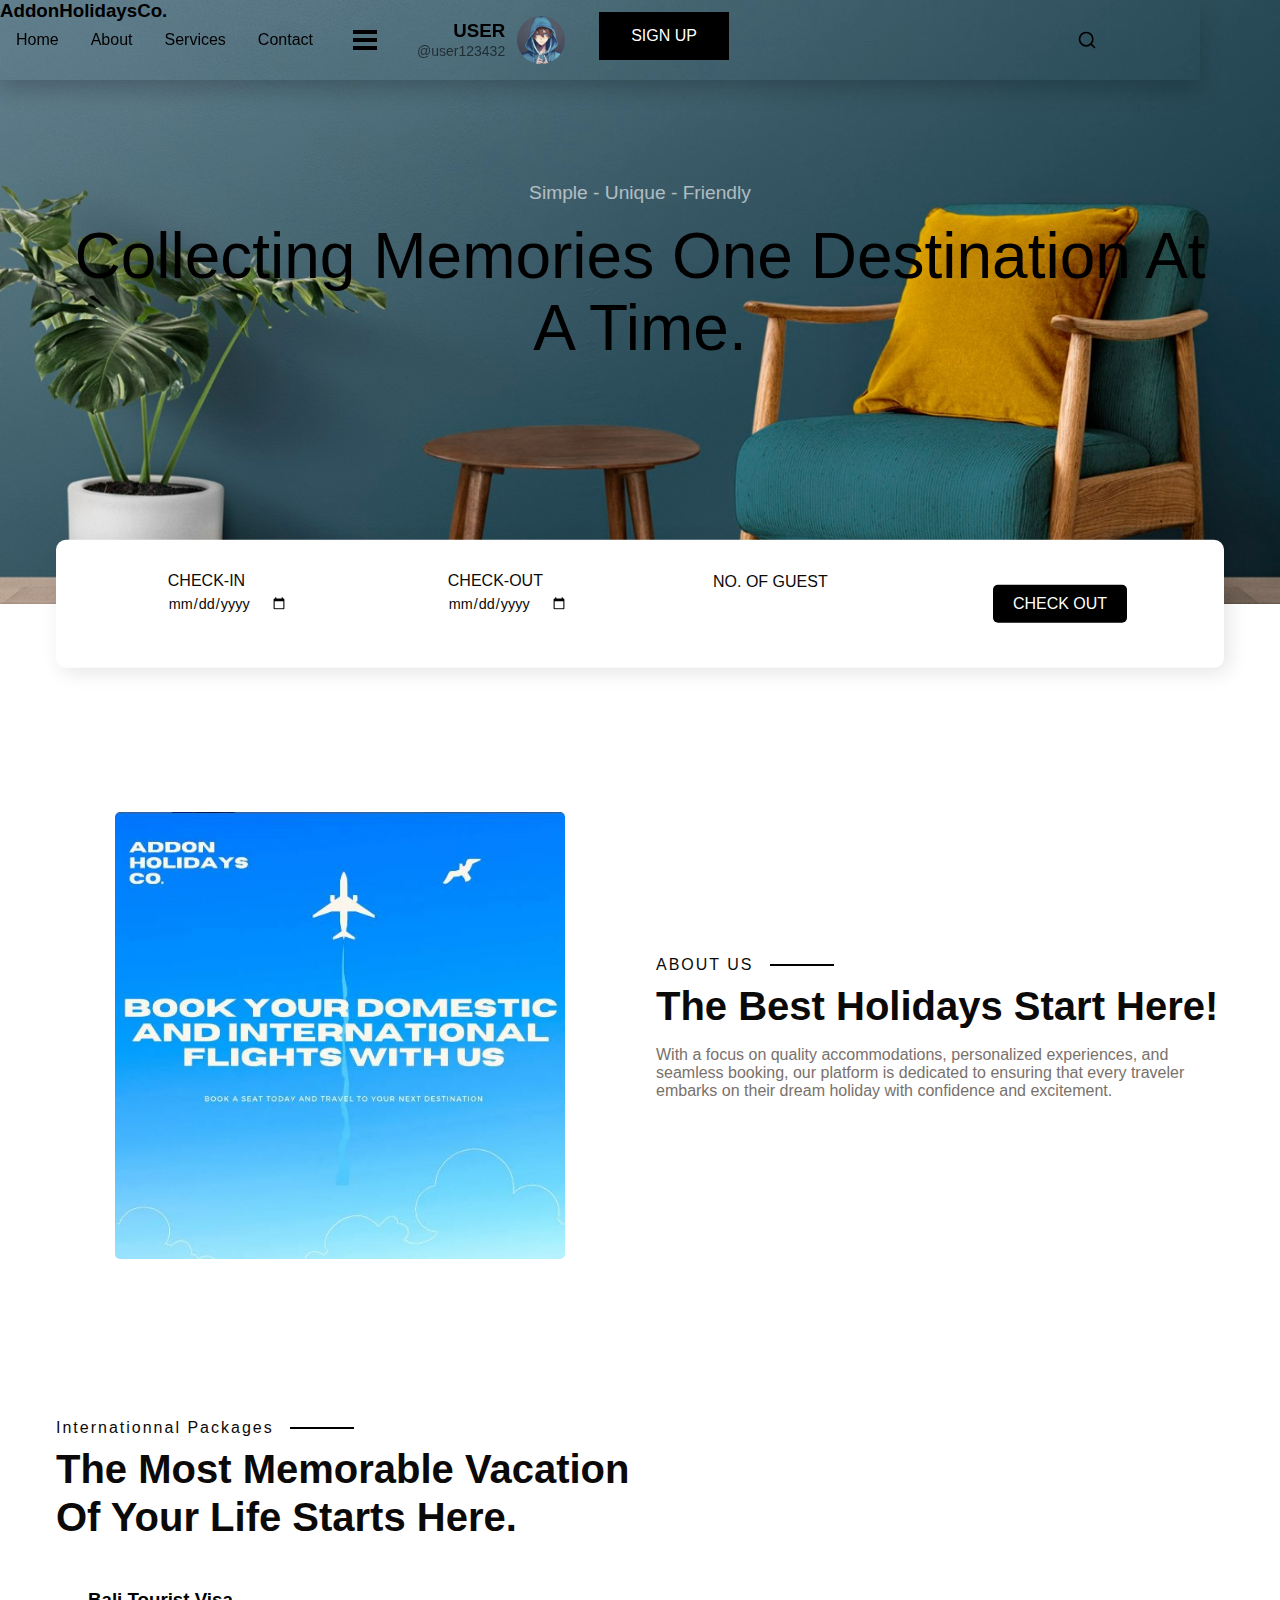
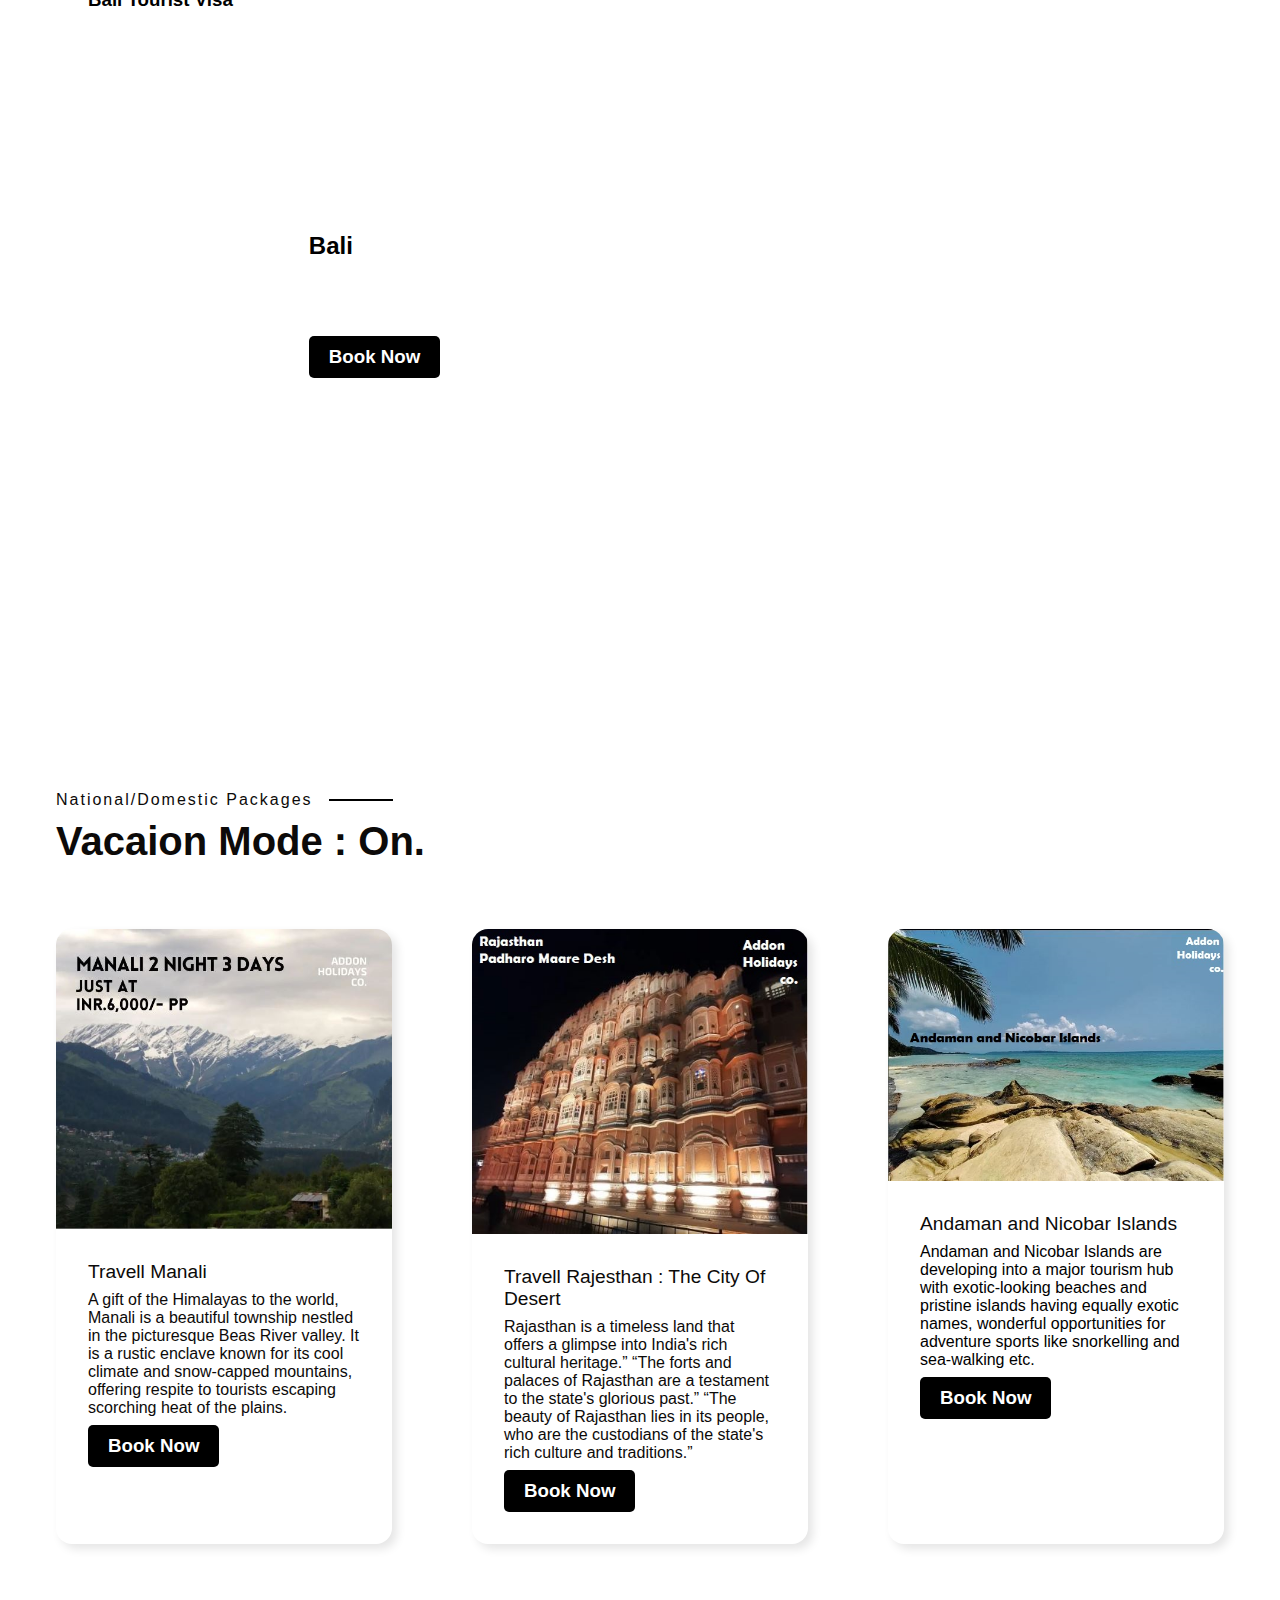
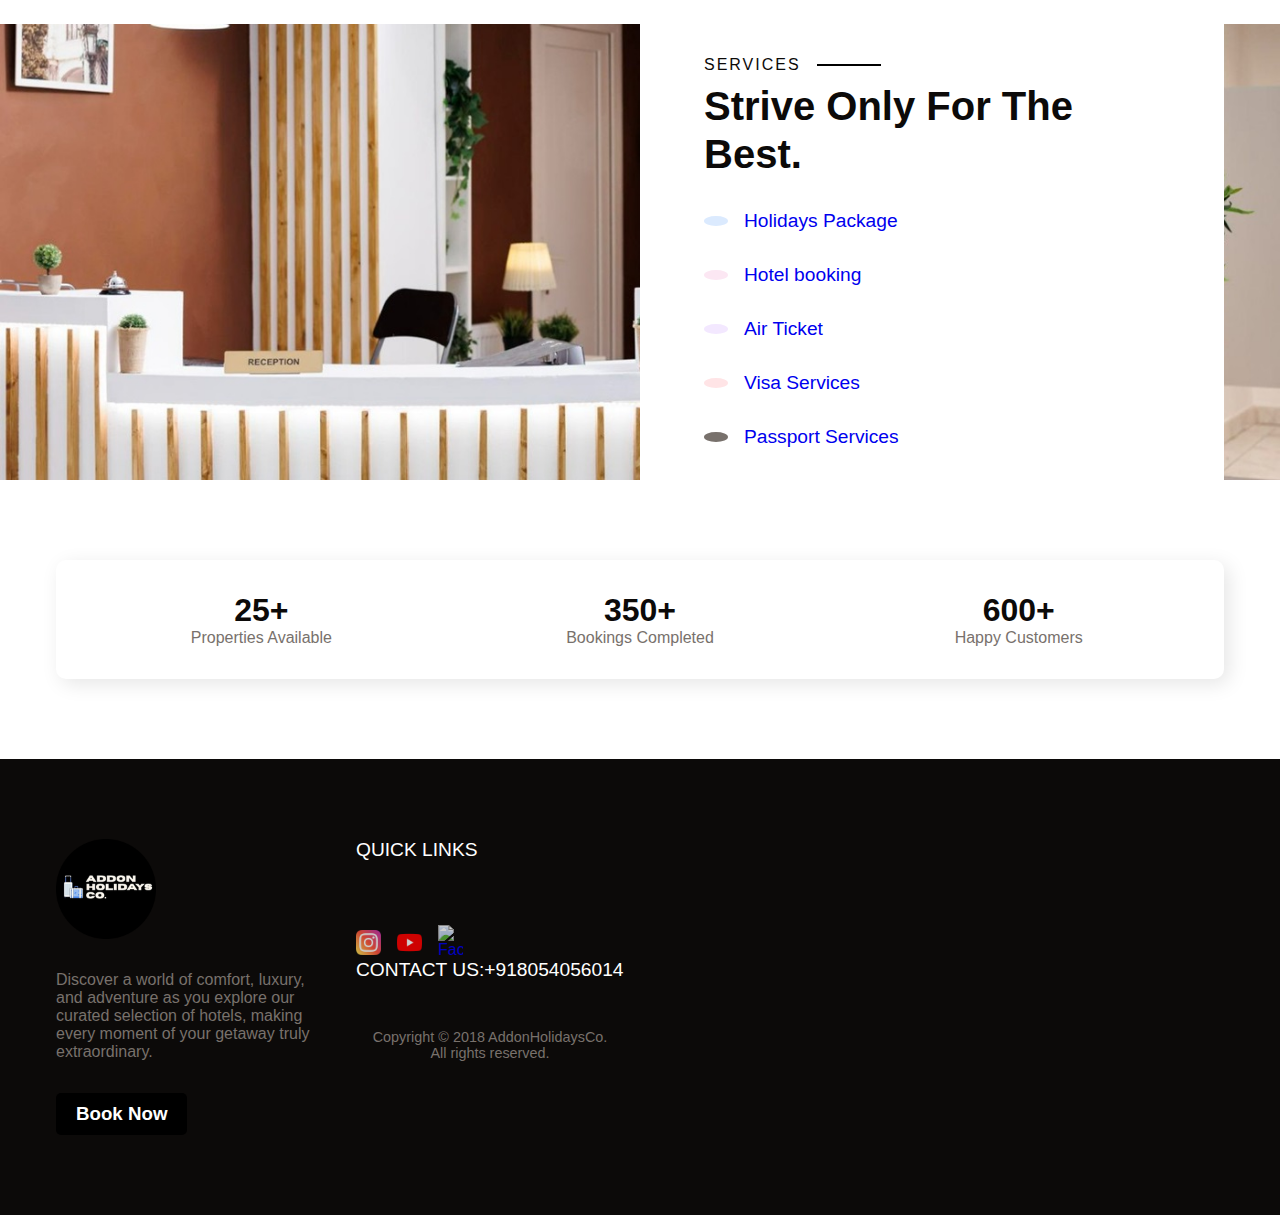
==== index.html @ 475060a2 "update" ====
<!DOCTYPE html>
<html lang="en">
  <head>
    <meta charset="UTF-8" />
    <meta name="viewport" content="width=device-width, initial-scale=1.0" />
    <link rel="apple-touch-icon" sizes="180x180" href="assets/apple-touch-icon.png">
<link rel="icon" type="image/png" sizes="32x32" href="assets/favicon-32x32.png">
<link rel="icon" type="image/png" sizes="16x16" href="assets/favicon-16x16.png">
<link rel="manifest" href="assets/site.webmanifest">
    <link
      href="https://cdn.jsdelivr.net/npm/remixicon@4.0.0/fonts/remixicon.css"
      rel="stylesheet"
    />
    <link rel="stylesheet" href="style3433.css" />
    <title>AddonHolidaysCo.</title>
  </head>
  <body>
    <header class="header">
      <div class="nav__bar">
        <div class="logo">
          <p><h3>AddonHolidaysCo.</h3></p>
        </div>
        <div class="nav__menu__btn" id="menu-btn">
          <i class="ri-menu-line"></i>
        </div>
      <nav>
        <ul class="nav__links" id="nav-links">
          <li><a href="#home">Home</a></li>
          <li><a href="#about">About</a></li>
          <li><a href="#service">Services</a></li>
          <li><a href="#contact">Contact</a></li>
          <div class="menu-toggle"></div>
	<div class="profile">
		<div class="user">
			<h3>USER</h3>
			<p>@user123432</p>
		</div>
		<div class="img-box">
			<img src="assets/667b67a1c07844028dd8eecbefdd1ec2.webp" alt="some user image">
		</div>
	</div>
	<div class="menu">
		<ul>
			<li><a href="#"><i class="ph-bold ph-user"></i>&nbsp;Profile</a></li>
			<li><a href="#"><i class="ph-bold ph-envelope-simple"></i>&nbsp;Inbox</a></li>
			<li><a href="#"><i class="ph-bold ph-gear-six"></i>&nbsp;Settings</a></li>
			<li><a href="#"><i class="ph-bold ph-question"></i>&nbsp;Help</a></li>
			<li><a href="#"><i class="ph-bold ph-sign-out"></i>&nbsp;Sign Out</a></li>
		</ul>
	</div>
          <a href="login.html">
            <button class="signup-btn">SIGN UP</button>
          </a>
        </ul>
        <div class="search-container">
          <input type="text" id="search" placeholder="Search...">
          <button id="search-btn" onclick="expandSearch()"><svg xmlns="http://www.w3.org/2000/svg" viewBox="0 0 24 24" fill="none" stroke="currentColor" stroke-width="2" stroke-linecap="round" stroke-linejoin="round" class="feather feather-search"><circle cx="11" cy="11" r="8"></circle><line x1="21" y1="21" x2="16.65" y2="16.65"></line></svg></button>
        </div>
        </div>

      </nav>
      <div class="section__container header__container" id="home">
        <p>Simple - Unique - Friendly</p>
        <h1><span>Collecting Memories One Destination At A Time.</span></h1>
      </div>
    </header>

    <section class="section__container booking__container">
      <form action="/" class="booking__form">
        <div class="input__group">
          <span><i class="ri-calendar-2-fill"></i></span>
          <div>
            <label for="check-in">CHECK-IN</label>
            <input type="date" id="check-in" name="check-in"><br>
          </div>
        </div>
        <div class="input__group">
          <span><i class="ri-calendar-2-fill"></i></span>
          <div>
            <label for="check-out">CHECK-OUT</label>
            <input type="date" id="check-out" name="check-out"><br>
          </div>
        </div>
        <div class="input__group">
          <span><i class="ri-user-fill"></i></span>
          <div>
            <label for="guest">NO. OF GUEST</label>
            <input type="number" id="guests" name="guests" min="1" required><br>
          </div>
        </div>
        <div class="input__group input__btn">
          <button class="btn">CHECK OUT</button>
        </div>
      </form>
    </section>

    <section class="section__container about__container" id="about">
      <div class="about__image">
        <img src="assets/Capture5.JPG" alt="about" />
      </div>
      <div class="about__content">
        <p class="section__subheader">ABOUT US</p>
        <h4 class="section__header">The Best Holidays Start Here!</h4>
        <p class="section__description">
          With a focus on quality accommodations, personalized experiences, and
          seamless booking, our platform is dedicated to ensuring that every
          traveler embarks on their dream holiday with confidence and
          excitement.
        </p>
        </div>
      </div>
    </section>

    
    <section class="section__container room__container">
      <p class="section__subheader">Internationnal Packages</p>
      <h2 class="section__header">The Most Memorable Vacation Of Your Life Starts Here.</h2>
          </div>
          </div>
          <div class="room__card__details">
            <h3>Bali Tourist Visa</h3>
          <div class="bg-container2">
            <h2>Bali</h2>
            <p>
              One among 17,500 islands, Bali's beauty is unique and incomparable. Known for its fascinating jungles, terraced rice fields, legendary volcanoes, mystical temples and stunning beaches, this island is a welcoming haven for travellers from all over the world.
            </p>
            <h3>Starting from <span>₹50000/Per person</span></h3>
            <button class="btn">
                <a href="visa.html"><h3>Book Now</h3></a>
              </button>
          </div>
        </div>
    </div>

</section>
</section>
<section class="section__container room__container">
  <p class="section__subheader">National/Domestic Packages</p>
  <h2 class="section__header">Vacaion Mode : On.</h2>
  <div class="room__grid">
    <div class="room__card">
      <div class="room__card__image">
        <img src="assets/Capture6.JPG" alt="room" />
        <div class="room__card__icons">
        </div>
      </div>
      <div class="room__card__details">
        <h4>Travell Manali</h4>
        <p>
          A gift of the Himalayas to the world, Manali is a beautiful township nestled in the picturesque Beas River valley. It is a rustic enclave known for its cool climate and snow-capped mountains, offering respite to tourists escaping scorching heat of the plains.
        </p>
        <button class="btn">
          <a href="Booking.html" style="color: white;"><h3>Book Now</h3></a>
      </button>
      </div>
    </div>
    <div class="room__card">
      <div class="room__card__image">
        <img src="assets/Capture7.JPG" alt="" />
        <div class="room__card__icons">
        </div>
      </div>
      <div class="room__card__details">
        <h4>Travell Rajesthan : The City Of Desert</h4>
        <p>
          Rajasthan is a timeless land that offers a glimpse into India's rich cultural heritage.” “The forts and palaces of Rajasthan are a testament to the state's glorious past.” “The beauty of Rajasthan lies in its people, who are the custodians of the state's rich culture and traditions.”
        </p>
        <button class="btn">
          <a href="Booking.html" style="color: white;"><h3>Book Now</h3></a>
      </button>
      </div>
    </div>
    <div class="room__card">
      <div class="room__card__image">
        <img src="assets/Capture8.JPG" alt=""/>
        <div class="room__card__icons">
        </div>
      </div>
      <div class="room__card__details">
        <h4>Andaman and Nicobar Islands</h4>
        
          Andaman and Nicobar Islands are developing into a major tourism hub with exotic-looking beaches and pristine islands having equally exotic names, wonderful opportunities for adventure sports like snorkelling and sea-walking etc.
        </p>
        <button class="btn">
          <a href="Booking.html" style="color: white;"><h3>Book Now</h3></a>
      </button>
      </div>
    </div>
  </div>
</section>
    <section class="service" id="service">
      <div class="section__container service__container">
        <div class="service__content">
          <p class="section__subheader">SERVICES</p>
          <h2 class="section__header">Strive Only For The Best.</h2>
          <ul class="service__list">
            <li>
              <span><i class="ri-plane-line"></i></span>
              <a href="travel.html">Holidays Package</a>
            </li>
            <li>
              <span><i class="ri-hotel-bed-line"></i></span>
              <a href="booking.html">Hotel booking</a>
            </li>
            <li>
              <span><i class="ri-flight-takeoff-line"></i></span>
             <a href="Air Booking.html">Air Ticket</a>
            </li>
            <li>
              <span><i class="ri-globe-line"></i></span>
            <a href="visa.html">Visa Services</a>
            </li>
            <li>
              <span><i class="ri-passport-line"></i></span>
            <a href="https://www.passportindia.gov.in/AppOnlineProject/welcomeLink">Passport Services</a>
            </li>
          </ul>
        </div>
      </div>
    </section>

    <section class="section__container banner__container">
      <div class="banner__content">
        <div class="banner__card">
          <h4>25+</h4>
          <p>Properties Available</p>
        </div>
        <div class="banner__card">
          <h4>350+</h4>
          <p>Bookings Completed</p>
        </div>
        <div class="banner__card">
          <h4>600+</h4>
          <p>Happy Customers</p>
        </div>
      </div>
    </section>
    <footer class="footer" id="contact">
      <div class="section__container footer__container">
        <div class="footer__col">
          <div class="logo">
            <a href="#home"><img src="assets/logo1.png" alt="logo" /></a>
          </div>
          <p class="section__description">
            Discover a world of comfort, luxury, and adventure as you explore
            our curated selection of hotels, making every moment of your getaway
            truly extraordinary.
          </p>
          <button class="btn">
            <a href="Booking.html" style="color: white;"><h3>Book Now</h3></a>
        </button>
        </div>
        <div class="footer__col">
          <h4>QUICK LINKS</h4>
          <div class="footer__socials">
            <div class="footer__socials">
              <a href="https://www.instagram.com/travelwithaddon/"><img src="assets/instagram.png" alt="Instagram" /></a>
              <a href="https://youtube.com/@travelwithaddon?si=NzAEAkwEzs3vNU8K"><img src="assets/youtube.png" alt="Youtube" /></a>
              <a href="https://www.facebook.com/addonholidays?mibextid=rS40aB7S9Ucbxw6v"><img src="assets/Facebook.png" alt="Facebook" /></a>
            </div>
        </div>
        <div class="footer__col">
          <h4>CONTACT US:+918054056014</h4>
      <div class="footer__bar">
        Copyright © 2018 AddonHolidaysCo. All rights reserved.
      </div>
    </footer>

    <script src="https://unpkg.com/scrollreveal"></script>
    <script src="main.js"></script>
  </body>
</html>
---- style3433.css ----
@import url("https://fonts.googleapis.com/css2?family=Poppins:wght@400;500;600;700&display=swap");

:root {
  --primary-color: black;
  --primary-color-dark: black;
  --text-dark: #0c0a09;
  --text-light: #78716c;
  --white: #ffffff;
  --max-width: 1200px;
}

* {
  padding: 0;
  margin: 0;
  box-sizing: border-box;
}

.section__container {
  max-width: var(--max-width);
  margin: auto;
  padding: 5rem 1rem;
}

.section__subheader {
  margin-bottom: 0.5rem;
  position: relative;
  font-weight: 500;
  letter-spacing: 2px;
  color: var(--text-dark);
}

.section__subheader::after {
  position: absolute;
  content: "";
  top: 50%;
  transform: translate(1rem, -50%);
  height: 2px;
  width: 4rem;
  background-color: var(--primary-color);
}

.section__header {
  max-width: 600px;
  margin-bottom: 1rem;
  font-size: 2.5rem;
  font-weight: 600;
  line-height: 3rem;
  color: var(--text-dark);
}

.section__description {
  max-width: 600px;
  margin-bottom: 1rem;
  color: var(--text-light);
}

.btn {
  padding: 0.75rem 1.5rem;
  outline: none;
  border: none;
  font-size: 1rem;
  font-weight: 500;
  color: var(--white);
  background-color: var(--primary-color);
  border-radius: 5px;
  cursor: pointer;
  transition: 0.3s;
  
}

.btn:hover {
  background-color: var(--text-dark);
}

img {
  width: 100%;
  display: flex;
}

a {
  text-decoration: none;
}

.logo {
  max-width: 100px;
  color: black;
}

html,
body {
  scroll-behavior: smooth;
}

body {
  font-family: "Poppins", sans-serif;
}

.header {
  background-image: url("assets/header.jpg");
  background-position: center center;
  background-size: cover;
  background-repeat: no-repeat;
}

nav {
  position: fixed;
  isolation: isolate;
  top: 0;
  width: 100%;
  max-width: var(--max-width);
  margin: auto;
  z-index: 9;
}

.nav__bar {
  padding: 1rem;
  display: flex;
  align-items: center;
  justify-content: space-between;
  gap: 2rem;
  background-color: var(--primary-color);
}

.nav__menu__btn {
  font-size: 1.5rem;
  color: var(--white);
  cursor: pointer;
}

.nav__links {
  list-style: none;
  position: absolute;
  width: 100%;
  padding: 2rem;
  display: flex;
  align-items: center;
  flex-direction: column;
  gap: 2rem;
  background-color: rgba(188, 28, 92, 0.9);
  transform: translateY(-100%);
  transition: 0.5s;
  z-index: -1;
}

.nav__links.open {
  transform: translateY(0);
}

.nav__links a {
  position: relative;
  isolation: isolate;
  padding-bottom: 8px;
  color: var(--black);
  transition: 0.3s;
}

.nav__btn {
  display: none;
}

.header__container {
  padding-block: 10rem 15rem;
}

.header__container p {
  margin-bottom: 1rem;
  font-size: 1.2rem;
  color: var(--white);
  text-align: center;
  opacity: 0.6;
}
.header__container h1 {
  font-size: 4rem;
  font-weight: 500;
  line-height: 4.5rem;
  color: var(--white);
  text-align: center;
}

.header__container h1 span {
  color: var(--primary-color);
}

.booking__container {
  padding-block: 0;
}

.booking__form {
  padding: 2rem;
  display: flex;
  gap: 1rem;
  align-items: center;
  justify-content: center;
  flex-wrap: wrap;
  background-color: var(--white);
  border-radius: 10px;
  transform: translateY(-50%);
  box-shadow: 5px 5px 20px rgba(0, 0, 0, 0.1);
}

.input__group {
  flex: 1 1 220px;
  display: flex;
  align-items: center;
  justify-content: center;
  gap: 1rem;
}

.input__group span {
  font-size: 1.75rem;
  color: var(--primary-color);
}

.input__group label {
  font-weight: 500;
  color: var(--text-dark);
}

.input__group input {
  display: block;
  width: 100%;
  max-width: 150px;
  padding-block: 5px;
  color: var(--text-dark);
  font-size: 0.9rem;
  outline: none;
  border: none;
}

.input__group input::placeholder {
  color: var(--text-light);
}

.about__container {
  overflow: hidden;
  display: grid;
  gap: 2rem;
}

.about__image img {
  max-width: 450px;
  margin: auto;
  border-radius: 5px;
}

.room__grid {
  margin-top: 4rem;
  display: grid;
  gap: 1rem;
}

.room__card {
  overflow: hidden;
  border-radius: 1em;
  box-shadow: 5px 5px 10px rgba(0, 0, 0, 0.1);
}

.room__card__image {
  position: relative;
  isolation: isolate;
}

.room__card__icons {
  position: absolute;
  right: 1em;
  bottom: 1rem;
  width: 100%;
  display: flex;
  align-items: center;
  justify-content: flex-end;
  flex-wrap: wrap;
  gap: 1rem;
  z-index: 1;
}

.room__card__icons span {
  display: inline-block;
  padding: 2px 8px;
  font-size: 1.5rem;
  background-color: var(--white);
  border-radius: 100%;
  box-shadow: 5px 5px 10px rgba(0, 0, 0, 0.2);
  cursor: pointer;
}

.room__card__icons span:nth-child(1) {
  color: #f472b6;
}

.room__card__icons span:nth-child(2) {
  color: #c084fc;
}

.room__card__icons span:nth-child(3) {
  color: #60a5fa;
}

.room__card__details {
  padding: 2rem;
}

.room__card h4 {
  margin-bottom: 0.5rem;
  font-size: 1.2rem;
  font-weight: 500;
  color: var(--text-dark);
}

.room__card p {
  margin-bottom: 0.5rem;
  color: var(--text-dark);
}

.room__card h5 {
  margin-bottom: 1rem;
  font-size: 1rem;
  font-weight: 500;
  color: var(--text-dark);
}

.room__card h5 span {
  font-size: 1.1rem;
  color: var(--text-dark);
}

.service {
  background-image: url("assets/service.jpg");
  background-position: center center;
  background-size: cover;
  background-repeat: no-repeat;
}

.service__container {
  padding-block: 0;
  display: grid;

  grid-template-columns: repeat(2, 1fr);
}

.service__content {
  grid-column: 1/3;
  padding: 2rem 4rem;
  background-color: var(--white);
}

.service__list {
  list-style: none;
  margin-top: 2rem;
  display: grid;
  gap: 2rem;
}

.service__list li {
  display: flex;
  align-items: center;
  gap: 1rem;
  font-size: 1.2rem;
  font-weight: 500;
  color: var(--text-dark);
}

.service__list span {
  padding: 5px 12px;
  font-size: 1.75rem;
  color: var(--text-dark);
  background-color: var(--text-light);
  border-radius: 100%;
}

.service__list li:nth-child(1) span {
  color: #60a5fa;
  background-color: #dbeafe;
}

.service__list li:nth-child(2) span {
  color: #f472b6;
  background-color: #fce7f3;
}

.service__list li:nth-child(3) span {
  color: #c084fc;
  background-color: #f3e8ff;
}

.service__list li:nth-child(4) span {
  color: #fb7185;
  background-color: #ffe4e6;
}

.banner__content {
  padding: 2rem;
  display: flex;
  gap: 2rem;
  align-items: center;
  justify-content: space-evenly;
  flex-wrap: wrap;
  border-radius: 10px;
  box-shadow: 5px 5px 20px rgba(0, 0, 0, 0.1);
}

.banner__card {
  text-align: center;
  flex: 1 1 180px;
}

.banner__card h4 {
  font-size: 2rem;
  font-weight: 600;
  color: var(--text-dark);
}

.banner__card p {
  color: var(--text-light);
}

.explore :is(.section__subheader, .section__header) {
  text-align: center;
  margin-inline: auto;
}

.explore__bg {
  margin-top: 4rem;
  padding-block: 3rem;
  display: grid;
  grid-template-columns:
    minmax(1rem, 1fr)
    minmax(0, var(--max-width))
    minmax(1rem, 1fr);
  background-image: url("assets/explore.jpg");
  background-position: center center;
  background-size: cover;
  background-repeat: no-repeat;
}

.explore__content {
  grid-column: 2/3;
  max-width: 400px;
  padding: 2rem;
  background-color: var(--white);
  border-radius: 5px;
  box-shadow: 5px 5px 10px rgba(0, 0, 0, 0.2);
}

.explore__content p {
  margin-bottom: 0.5rem;
}

.explore__content h4 {
  margin-bottom: 1rem;
  font-size: 1.2rem;
  font-weight: 600;
  line-height: 1.5rem;
  color: var(--text-dark);
}

.explore__content .btn {
  color: var(--primary-color);
  background-color: var(--white);
  border: 1px solid var(--primary-color);
}

.explore__content .btn:hover {
  color: var(--white);
  background-color: var(--primary-color);
}

.footer {
  background-color: var(--text-dark);
}

.footer__container {
  display: grid;
  gap: 4rem 2rem;
}

.footer__col .section__description {
  margin-block: 2rem;
}

.footer__col h4 {
  margin-bottom: 2rem;
  font-size: 1.2rem;
  font-weight: 500;
  color: var(--white);
}

.footer__links {
  list-style: none;
  display: grid;
  gap: 1rem;
}

.footer__links a {
  color: var(--text-light);
  transition: 0.3s;
}

.footer__links a:hover {
  color: var(--white);
}

.footer__socials {
  margin-top: 2rem;
  display: flex;
  align-items: center;
  gap: 1rem;
  flex-wrap: wrap;
}

.footer__socials img {
  max-width: 25px;
  opacity: 0.8;
  transition: 0.3s;
}

.footer__socials img:hover {
  opacity: 1;
}

.footer__bar {
  padding: 1rem;
  font-size: 0.9rem;
  color: var(--text-light);
  text-align: center;
}

@media (width > 576px) {
  .room__grid {
    grid-template-columns: repeat(2, 1fr);
  }

  .footer__container {
    grid-template-columns: repeat(2, 1fr);
  }
}

@media (width > 768px) {
  nav {
    padding: 2rem 1rem;
    position: static;
    display: flex;
    align-items: center;
    justify-content: space-between;
  }

  .nav__bar {
    padding: 0;
    background-color: transparent;
  }

  .nav__menu__btn {
    display: none;
  }

  .nav__links {
    padding: 0;
    width: unset;
    position: static;
    transform: none;
    flex-direction: row;
    background-color: transparent;
  }

  .nav__btn {
    display: block;
  }

  .nav__links a::after {
    position: absolute;
    content: "";
    left: 0;
    bottom: 0;
    height: 2px;
    width: 0;
    background-color: var(--primary-color);
    transition: 0.3s;
    transform-origin: left;
  }

  .nav__links a:hover::after {
    width: 100%;
  }

  .about__container {
    grid-template-columns: repeat(2, 1fr);
    align-items: center;
  }

  .room__grid {
    grid-template-columns: repeat(3, 1fr);
  }

  .service__content {
    grid-column: 2/3;
  }

  .footer__container {
    grid-template-columns: repeat(4, 1fr);
  }
}
@media (width > 1024px) {
  .room__grid {
    display: grid;
    gap: 5rem;
  }
}

.bg-container2 {
  background-image: url('assets/4000.jpg');
  background-size: cover;
  background-position: center;
  padding: 20%;
  margin-bottom: auto;
}

.bg-container2 h3 {
  color: white;
}
.bg-container2 p {
 color: white;
}

.body {
  display: flex;
  justify-content: center;
  align-items: center;
  min-height: 100vh;
}

.search-container {
  position: relative;
  width: 300px;
  margin: 0 auto;
}

#search {
  width: 0;
  height: 40px;
  padding: 0px;
  border: none;
  border-radius: 5px;
  background-color: transparent;
  transition: width 0.4s ease-in-out;
}

#search-btn {
  position: absolute;
  top: 5px;
  right: 5px;
  border: none;
  background-color: transparent;
  font-size: 20px;
  cursor: pointer;
  padding: 5px;
  border-radius: 5px;
  transition: background-color 0.4s ease-in-out;
}

#search-btn:hover {
  background-color: transparent;
}

#search-btn svg {
  width: 20px;
  height: 20px;
  fill: none;
  stroke: black;
}

.btn {
  display: inline-block;
  padding: 10px 20px;
  text-decoration: none;
  background-color:black;
  color: white;
  border-radius: 5px;
  cursor: pointer;
}

.btn:hover {
  background-color: var(--text-dark);
}

.signup-btn {
  background-color: black;
  border: none;
  color: white;
  padding: 15px 32px;
  text-align: center;
  text-decoration: none;
  display: inline-block;
  font-size: 16px;
  margin: 4px 2px;
  cursor: pointer;
}

* {
  margin: 0;
  padding: 0;
  box-sizing: border-box;
  font-family: 'Figtree', sans-serif;
}

body {
  min-height: 100vh;
  background: #3A1C71;
  background: white;
}

nav {
  position: fixed;
  top: 0;
  left: 0;
  width: 100%;
  height: 80px;
  background: transparent;
  box-shadow: 0 10px 20px rgba(0, 0, 0, .2);
  padding: 16px;
  display: flex;
  justify-content: space-between;
  align-items: center;
}

/* menu toggle */

.menu-toggle {
  position: relative;
  width: 40px;
  height: 40px;
  cursor: not-allowed;
  display: flex;
  justify-content: center;
  align-items: center;
}

.menu-toggle::before {
  content: '';
  position: absolute;
  width: 24px;
  height: 4px;
  background: #000;
  box-shadow: 0 8px 0 #000,
              0 -8px 0 #000;
}

/* profile menu */

.profile {
  position: relative;
  display: flex;
  justify-content: flex-end;
  align-items: center;
  gap: 12px;
  cursor: pointer;
  text-align: end;
}

.profile h3 {
  text-align: end;
  line-height: 1;
  margin-bottom: 4px;
  font-weight: 600;
}

.profile p {
  line-height: 1;
  font-size: 14px;
  opacity: .6;
}

.profile .img-box {
  position: relative;
  width: 48px;
  height: 48px;
  border-radius: 50%;
  overflow: hidden;
}

.profile .img-box img {
  position: absolute;
  top: 0;
  left: 0;
  width: 100%;
  height: 100%;
  object-fit: cover;
}

/* menu (the right one) */

.menu {
  position: absolute;
  top: calc(100% + 24px);
  right: 16px;
  width: 200px;
  min-height: 100px;
  background: #fff;
  box-shadow: 0 10px 20px rgba(0, 0, 0, .2);
  opacity: 0;
  transform: translateY(-10px);
  visibility: hidden;
  transition: 300ms;
}

.menu::before {
  content: '';
  position: absolute;
  top: -10px;
  right: 14px;
  width: 20px;
  height: 20px;
  background: #fff;
  transform: rotate(45deg);
  z-index: -1;
}

.menu.active {
  opacity: 1;
  transform: translateY(0);
  visibility: visible;
}

/* menu links */

.menu ul {
  position: relative;
  display: flex;
  flex-direction: column;
  z-index: 10;
  background: #fff;
}

.menu ul li {
  list-style: none;
}

.menu ul li:hover {
  background: #eee;
}

.menu ul li a {
  text-decoration: none;
  color: #000;
  display: flex;
  align-items: center;
  padding: 15px 20px;
  gap: 6px;
}

.menu ul li a i {
  font-size: 1.2em;
}
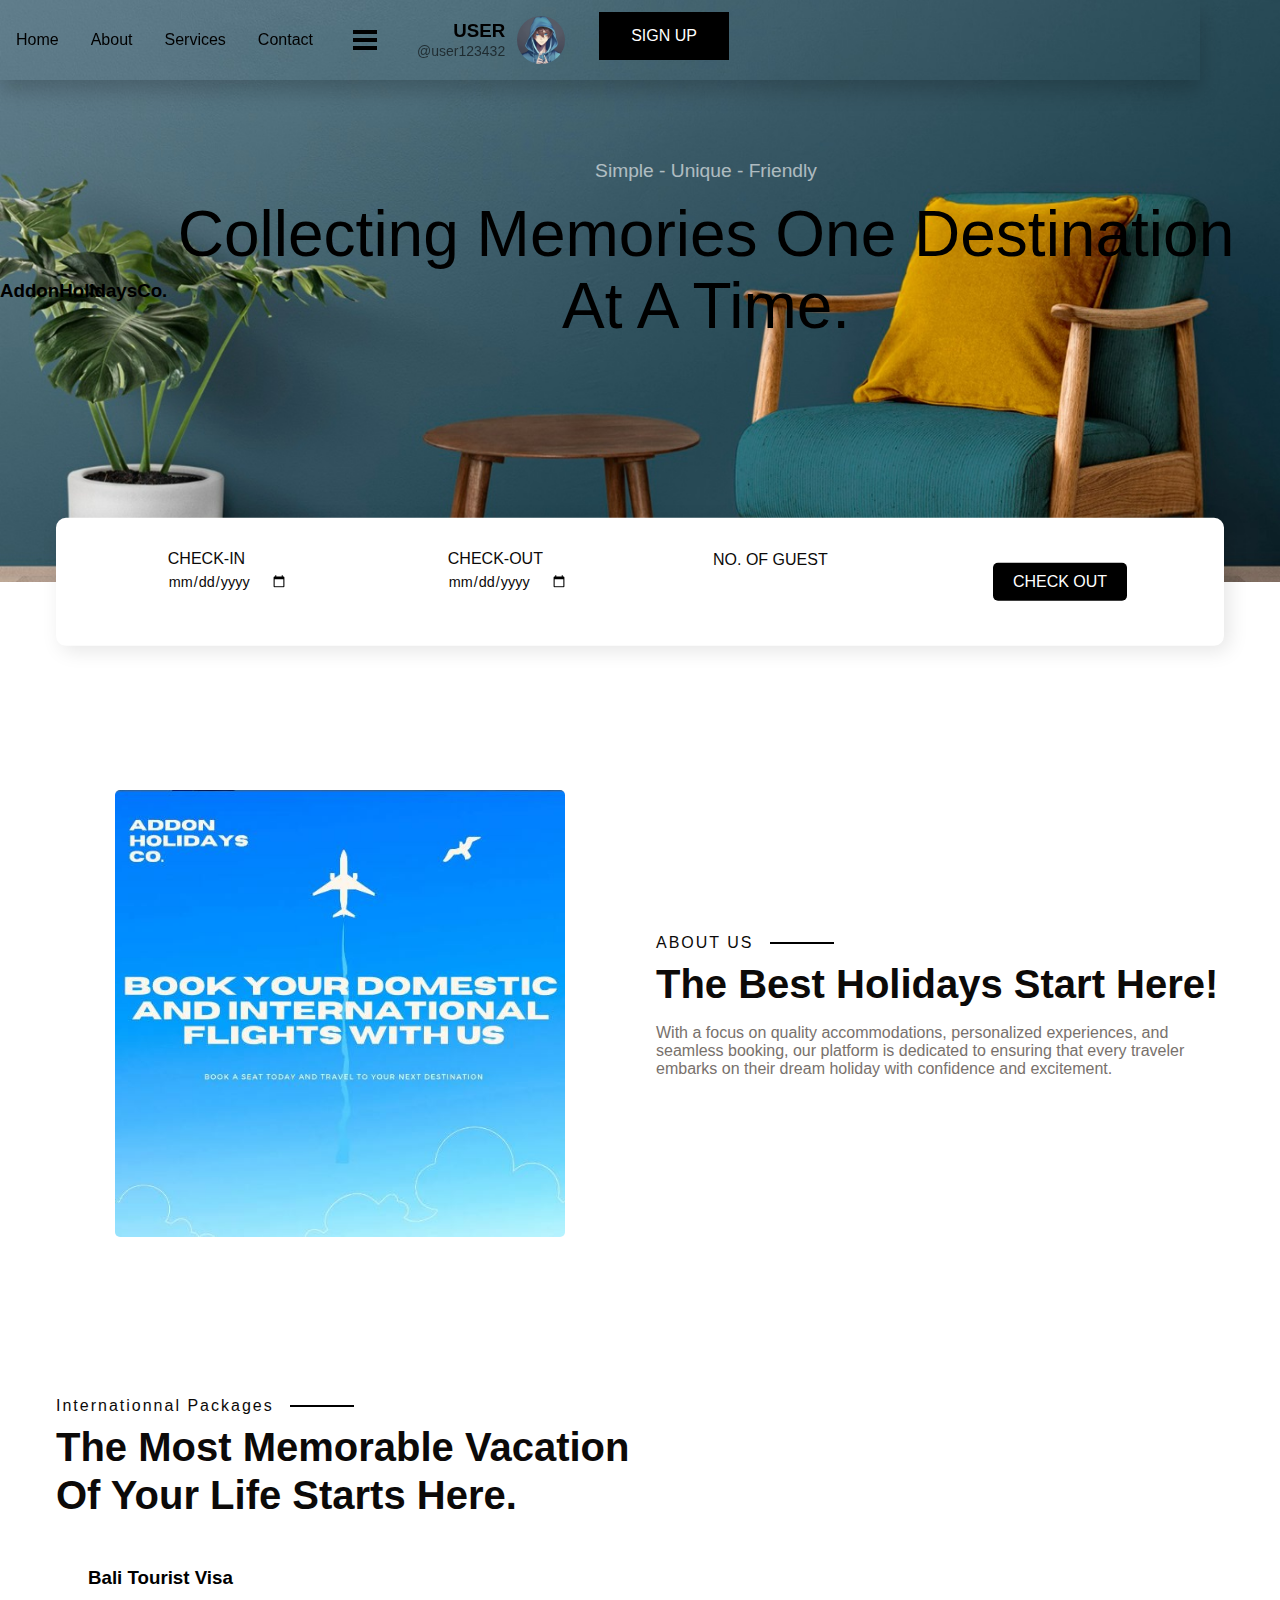
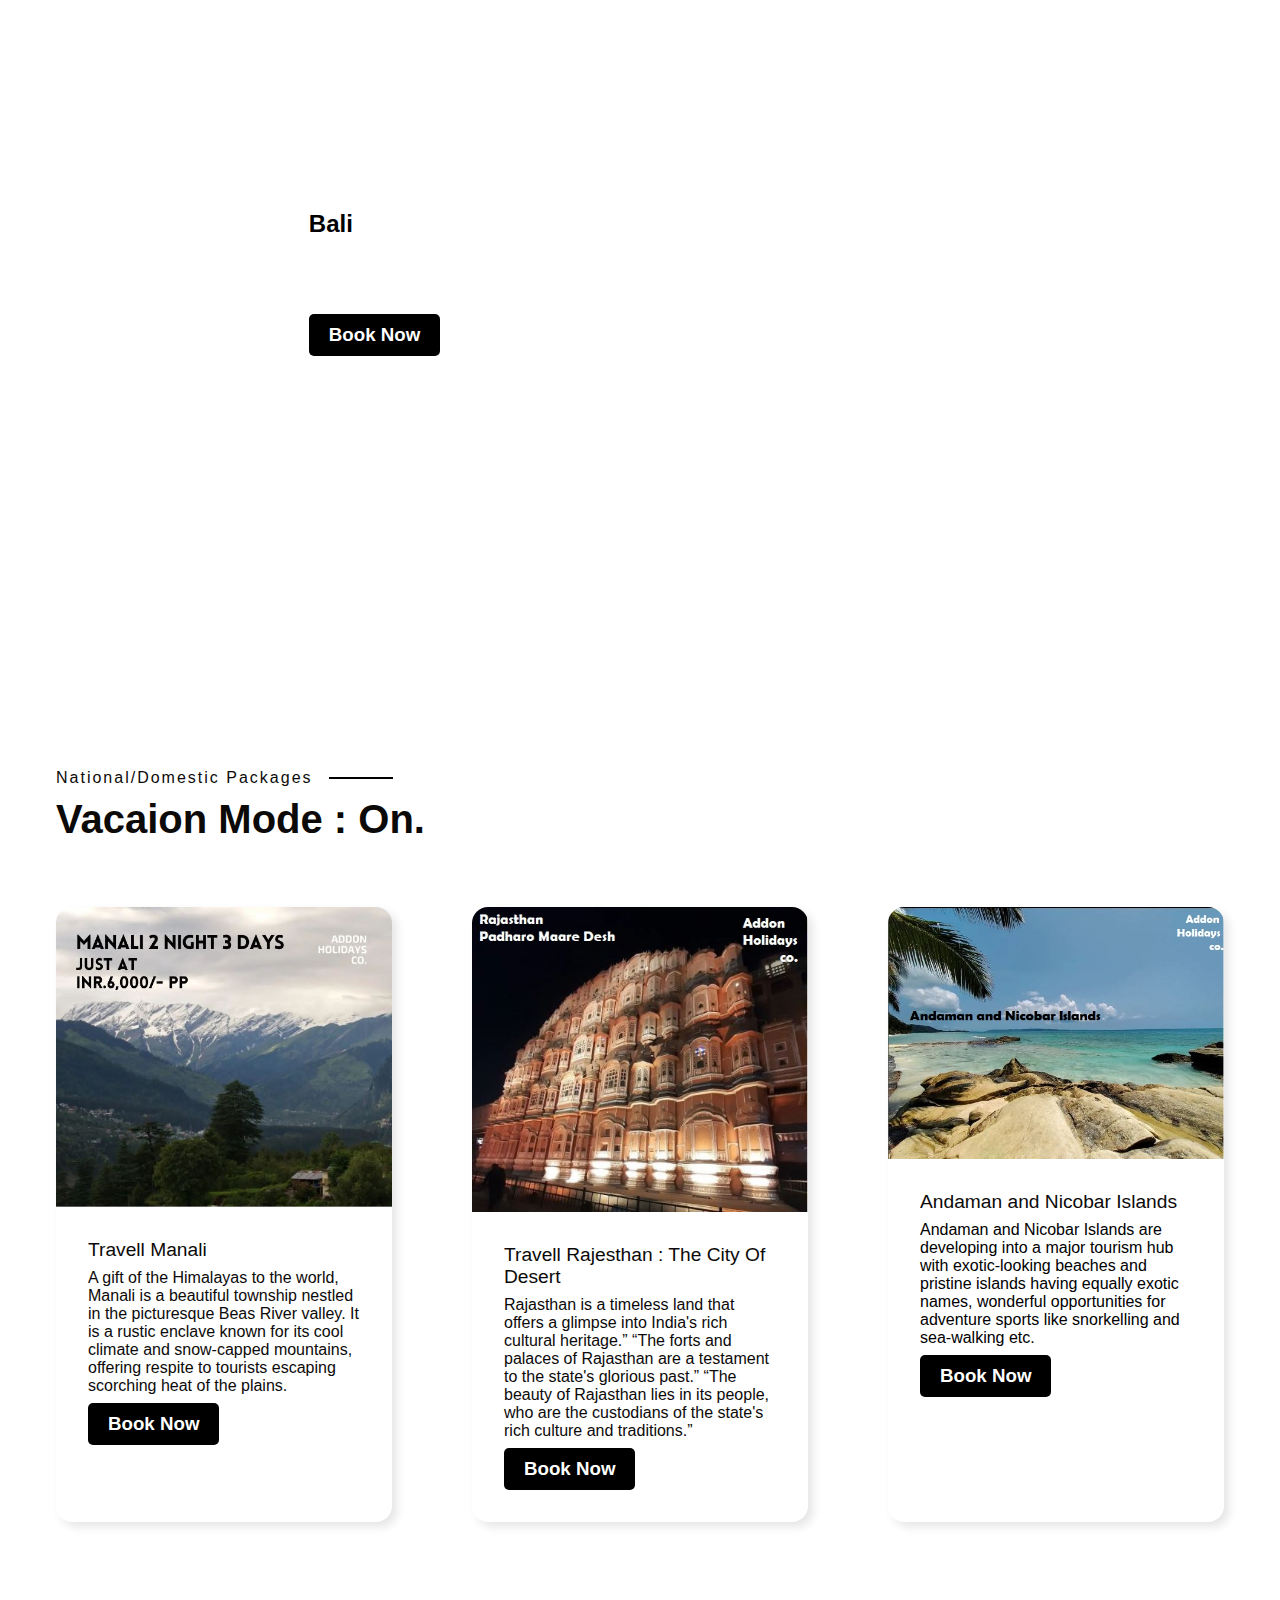
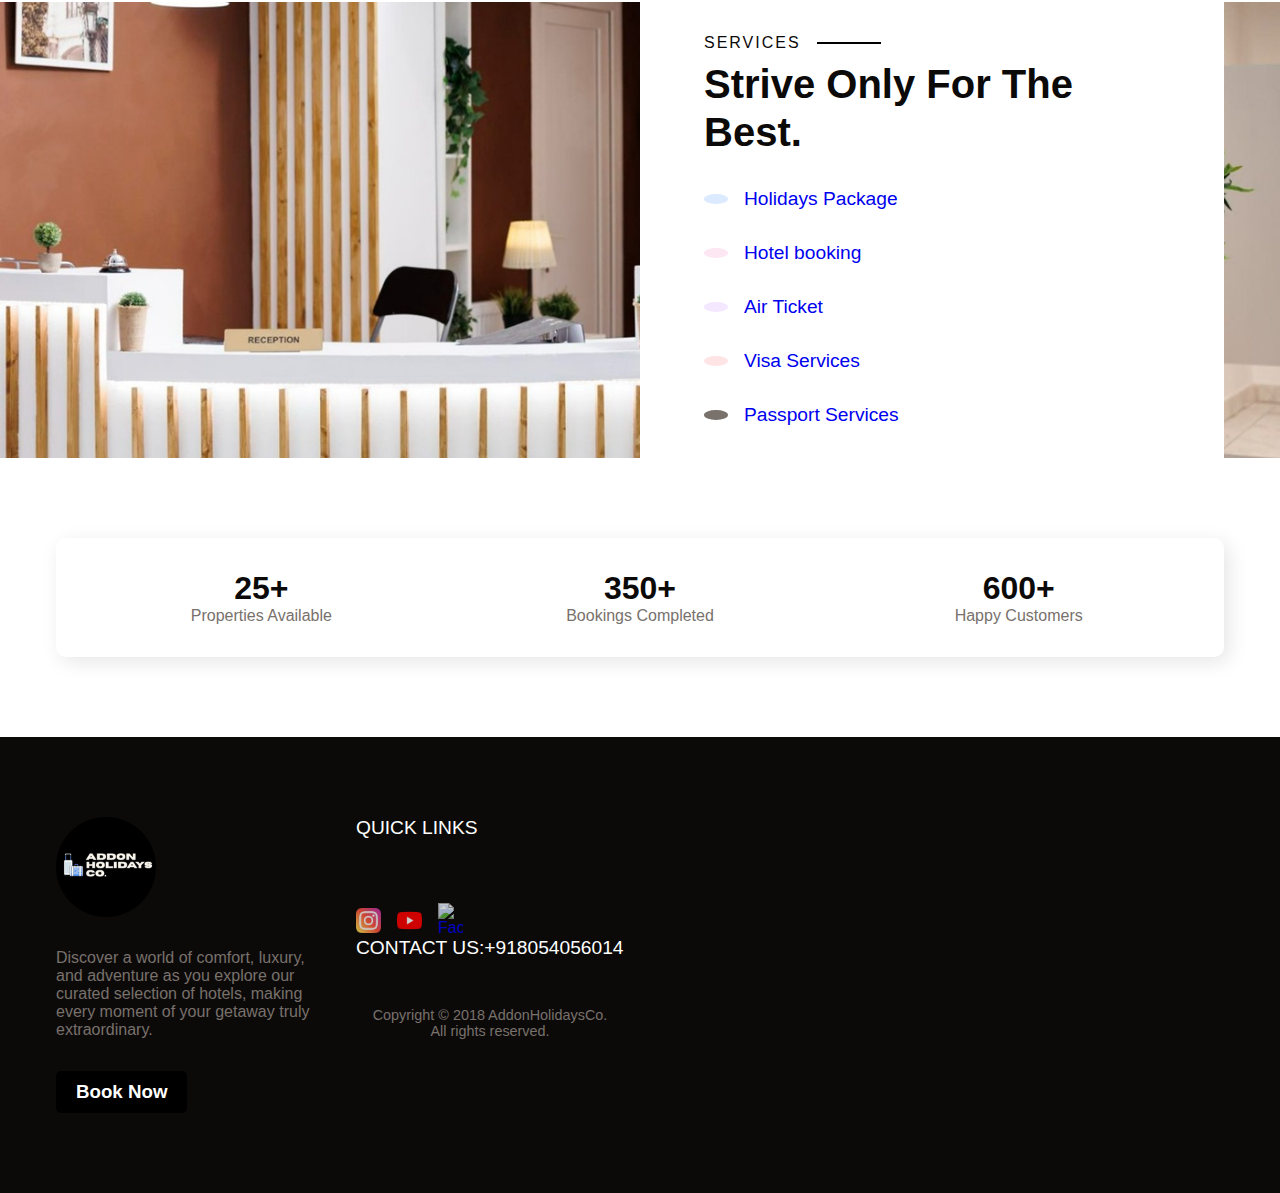
==== commit 8b30512e: "update" ====
--- a/index.html
+++ b/index.html
@@ -52,12 +52,6 @@
             <button class="signup-btn">SIGN UP</button>
           </a>
         </ul>
-        <div class="search-container">
-          <input type="text" id="search" placeholder="Search...">
-          <button id="search-btn" onclick="expandSearch()"><svg xmlns="http://www.w3.org/2000/svg" viewBox="0 0 24 24" fill="none" stroke="currentColor" stroke-width="2" stroke-linecap="round" stroke-linejoin="round" class="feather feather-search"><circle cx="11" cy="11" r="8"></circle><line x1="21" y1="21" x2="16.65" y2="16.65"></line></svg></button>
-        </div>
-        </div>
-
       </nav>
       <div class="section__container header__container" id="home">
         <p>Simple - Unique - Friendly</p>
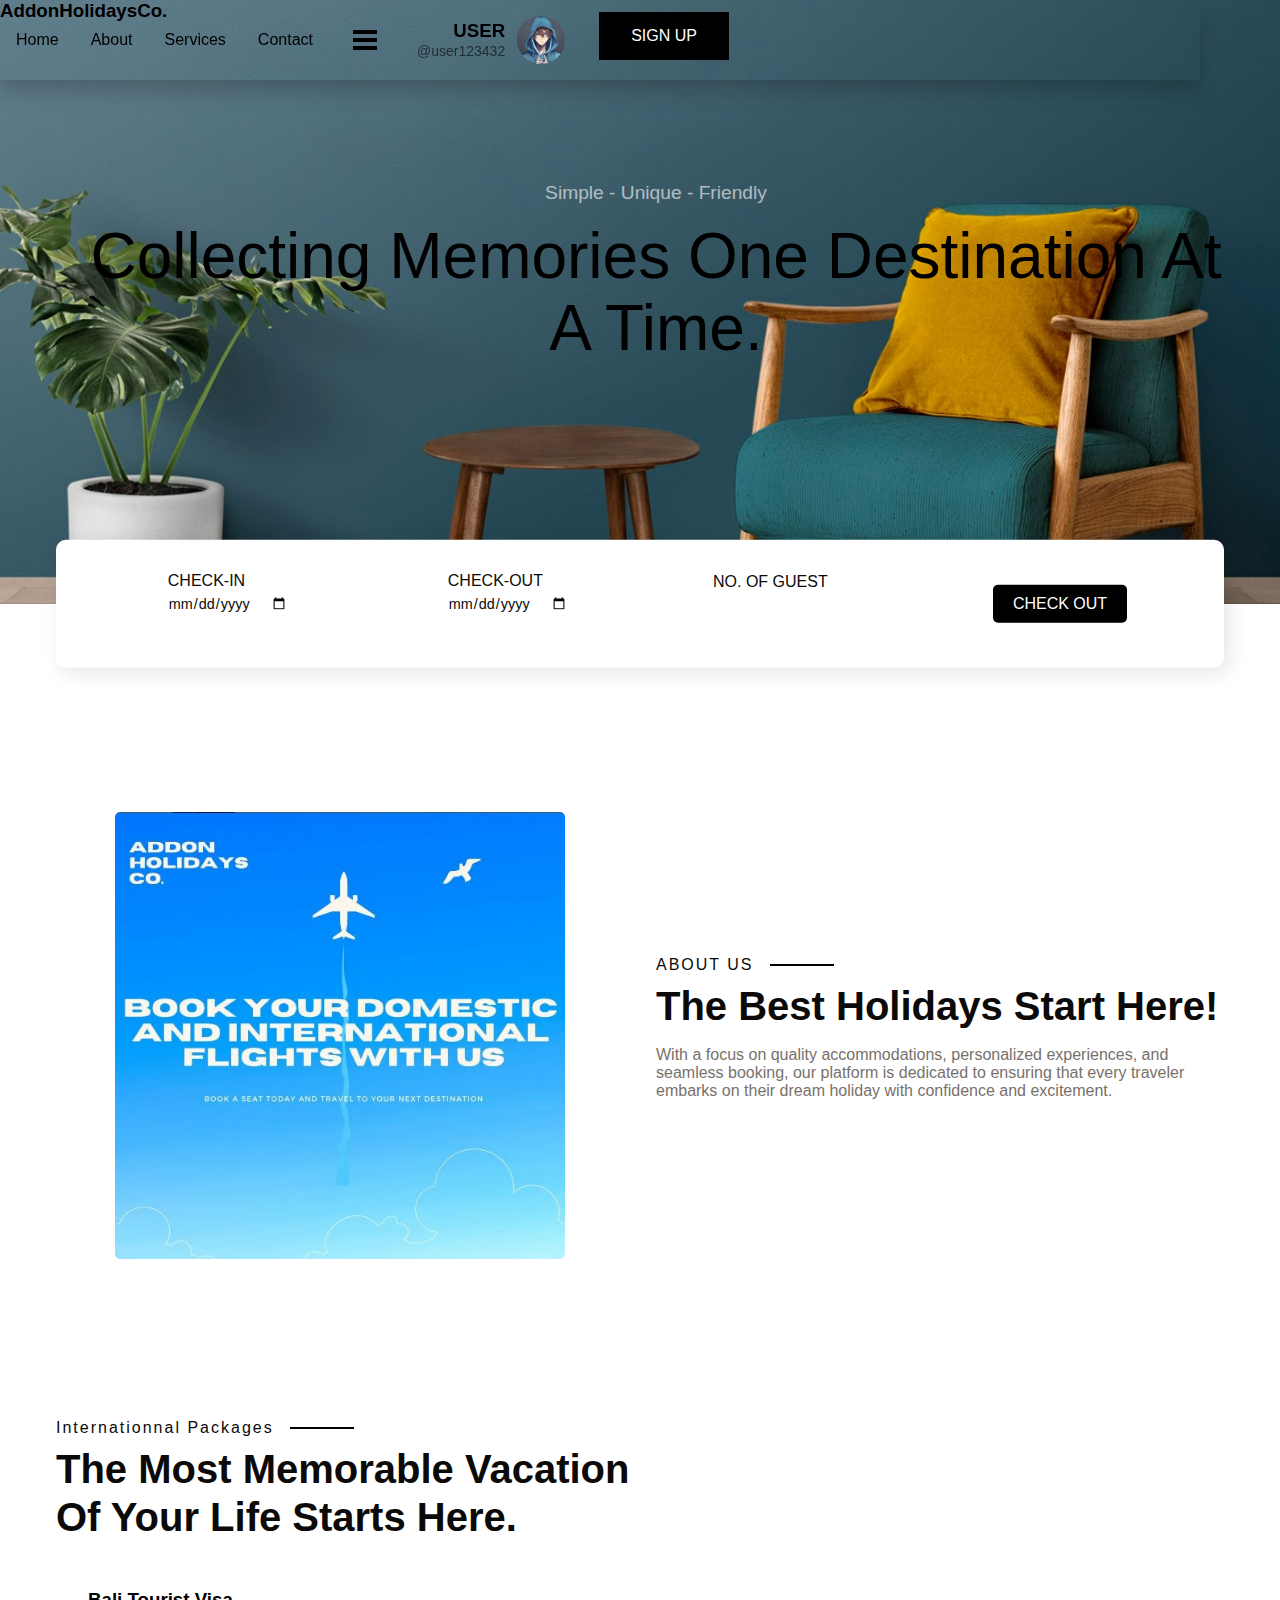
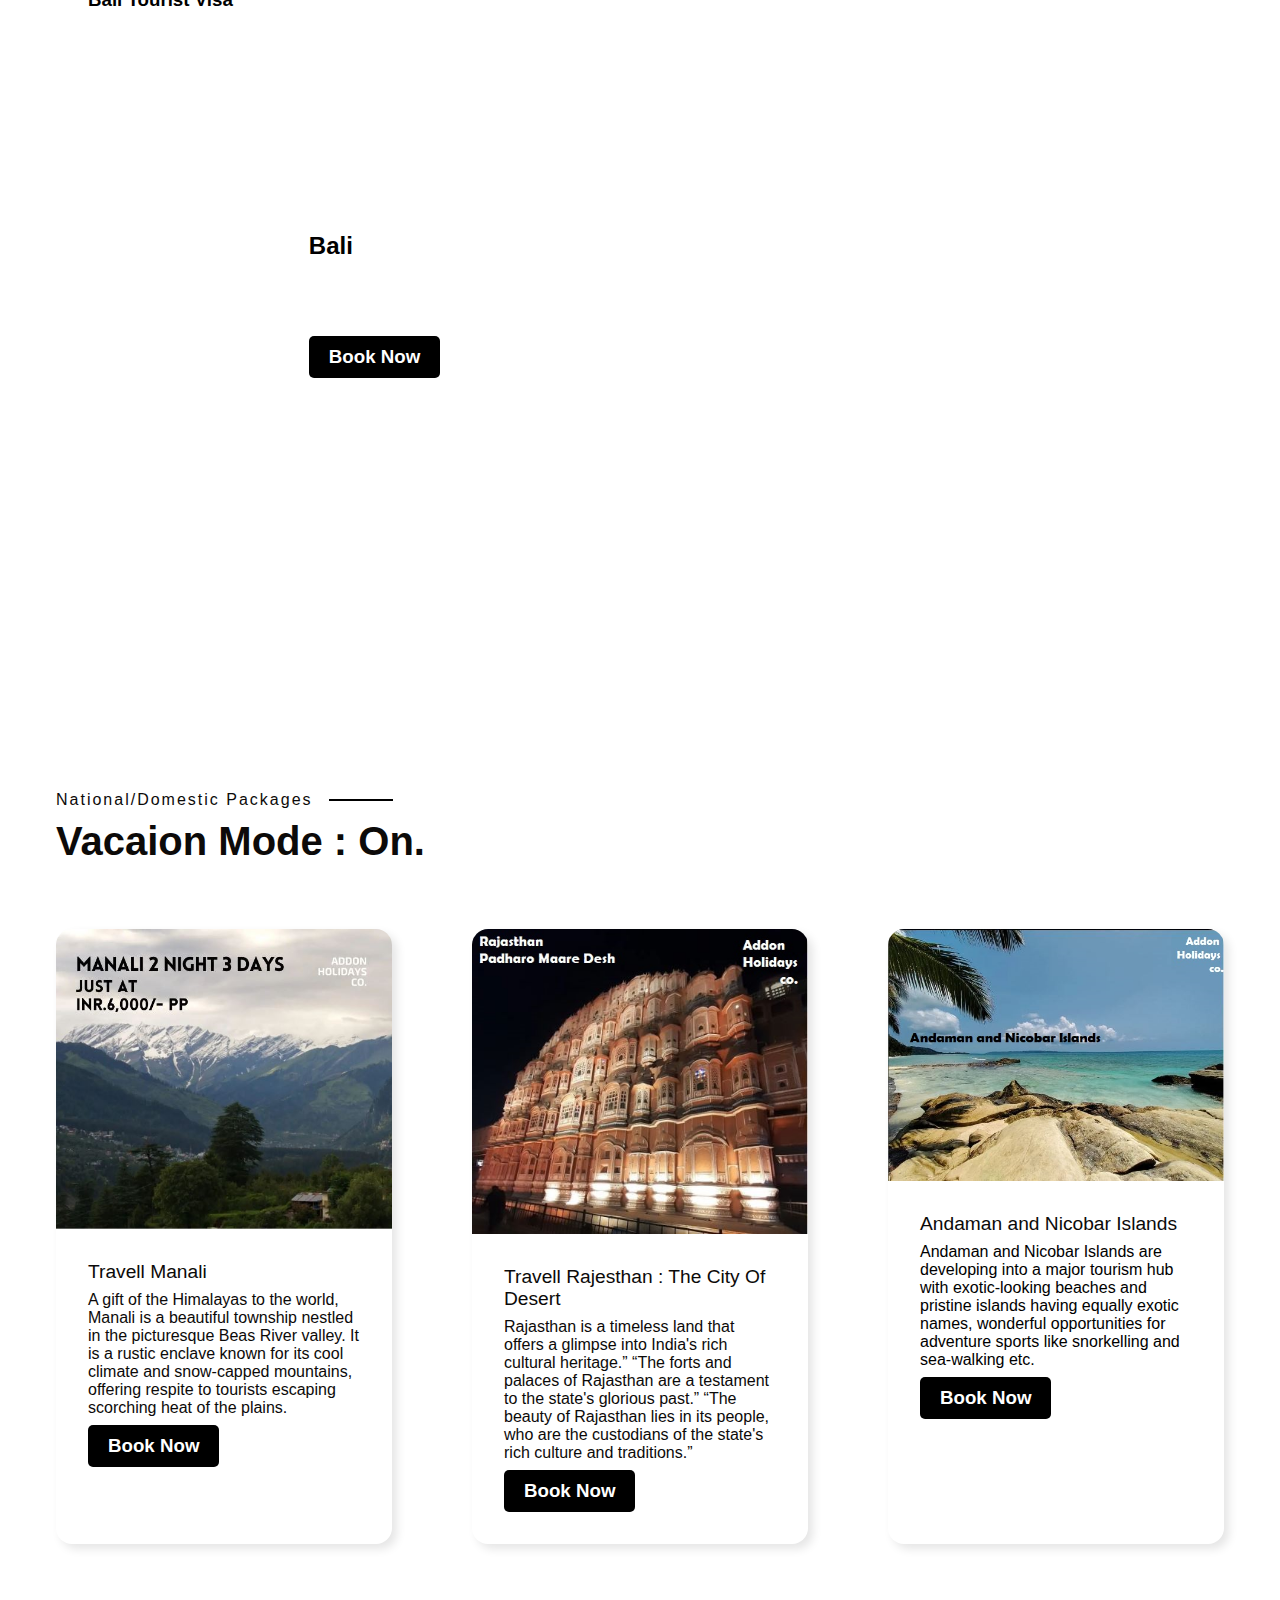
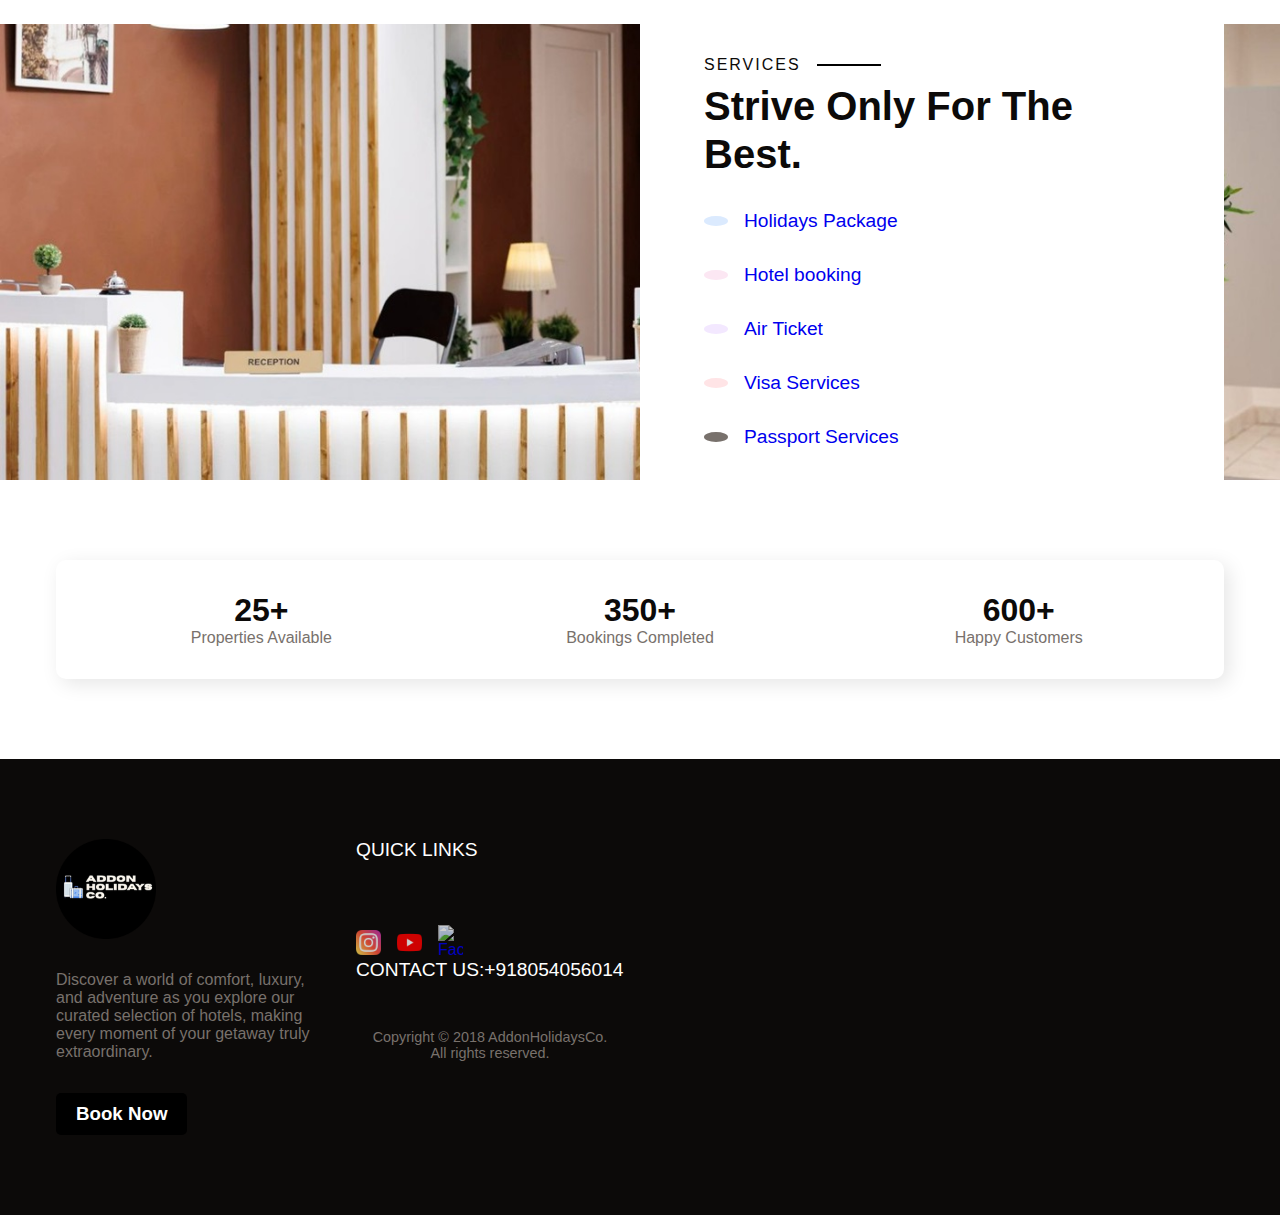
==== commit ada0716d: "update" ====
--- a/index.html
+++ b/index.html
@@ -16,9 +16,9 @@
   </head>
   <body>
     <header class="header">
+      <p><h3>AddonHolidaysCo.</h3></p>
       <div class="nav__bar">
         <div class="logo">
-          <p><h3>AddonHolidaysCo.</h3></p>
         </div>
         <div class="nav__menu__btn" id="menu-btn">
           <i class="ri-menu-line"></i>
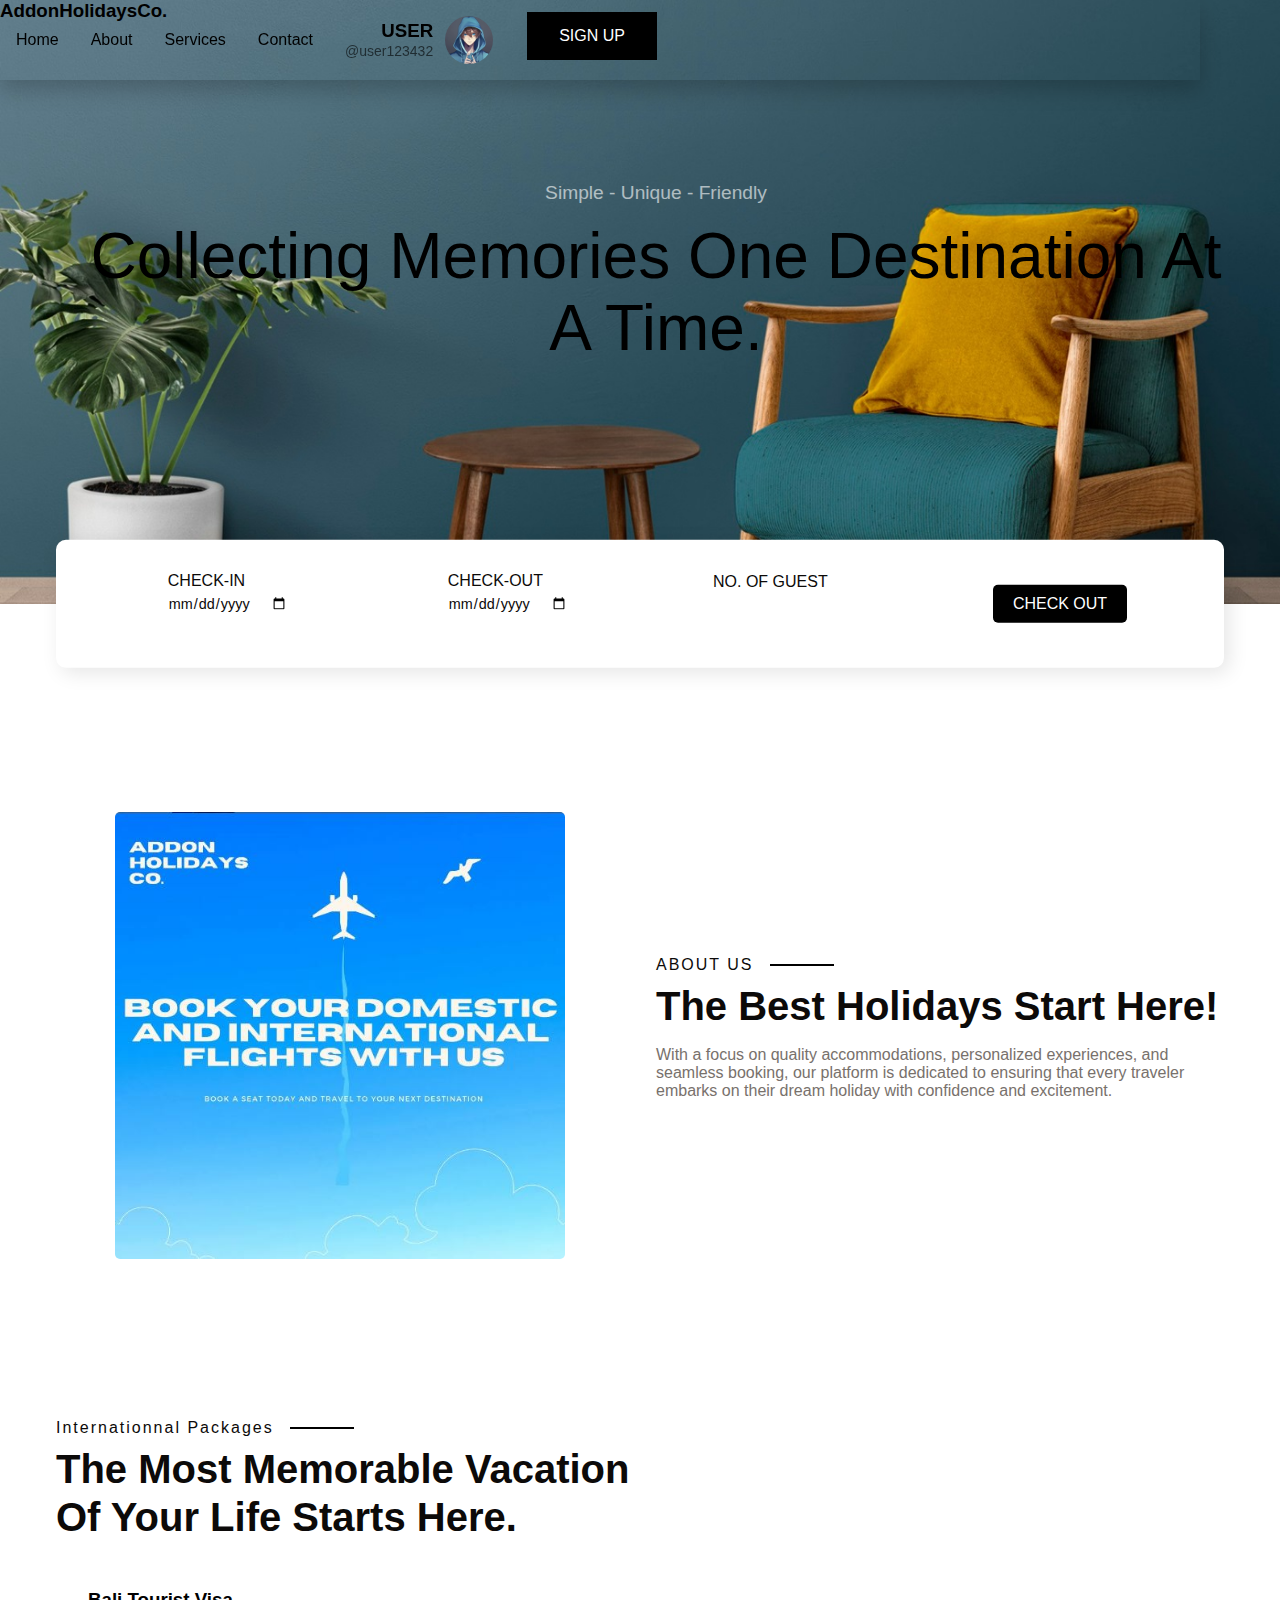
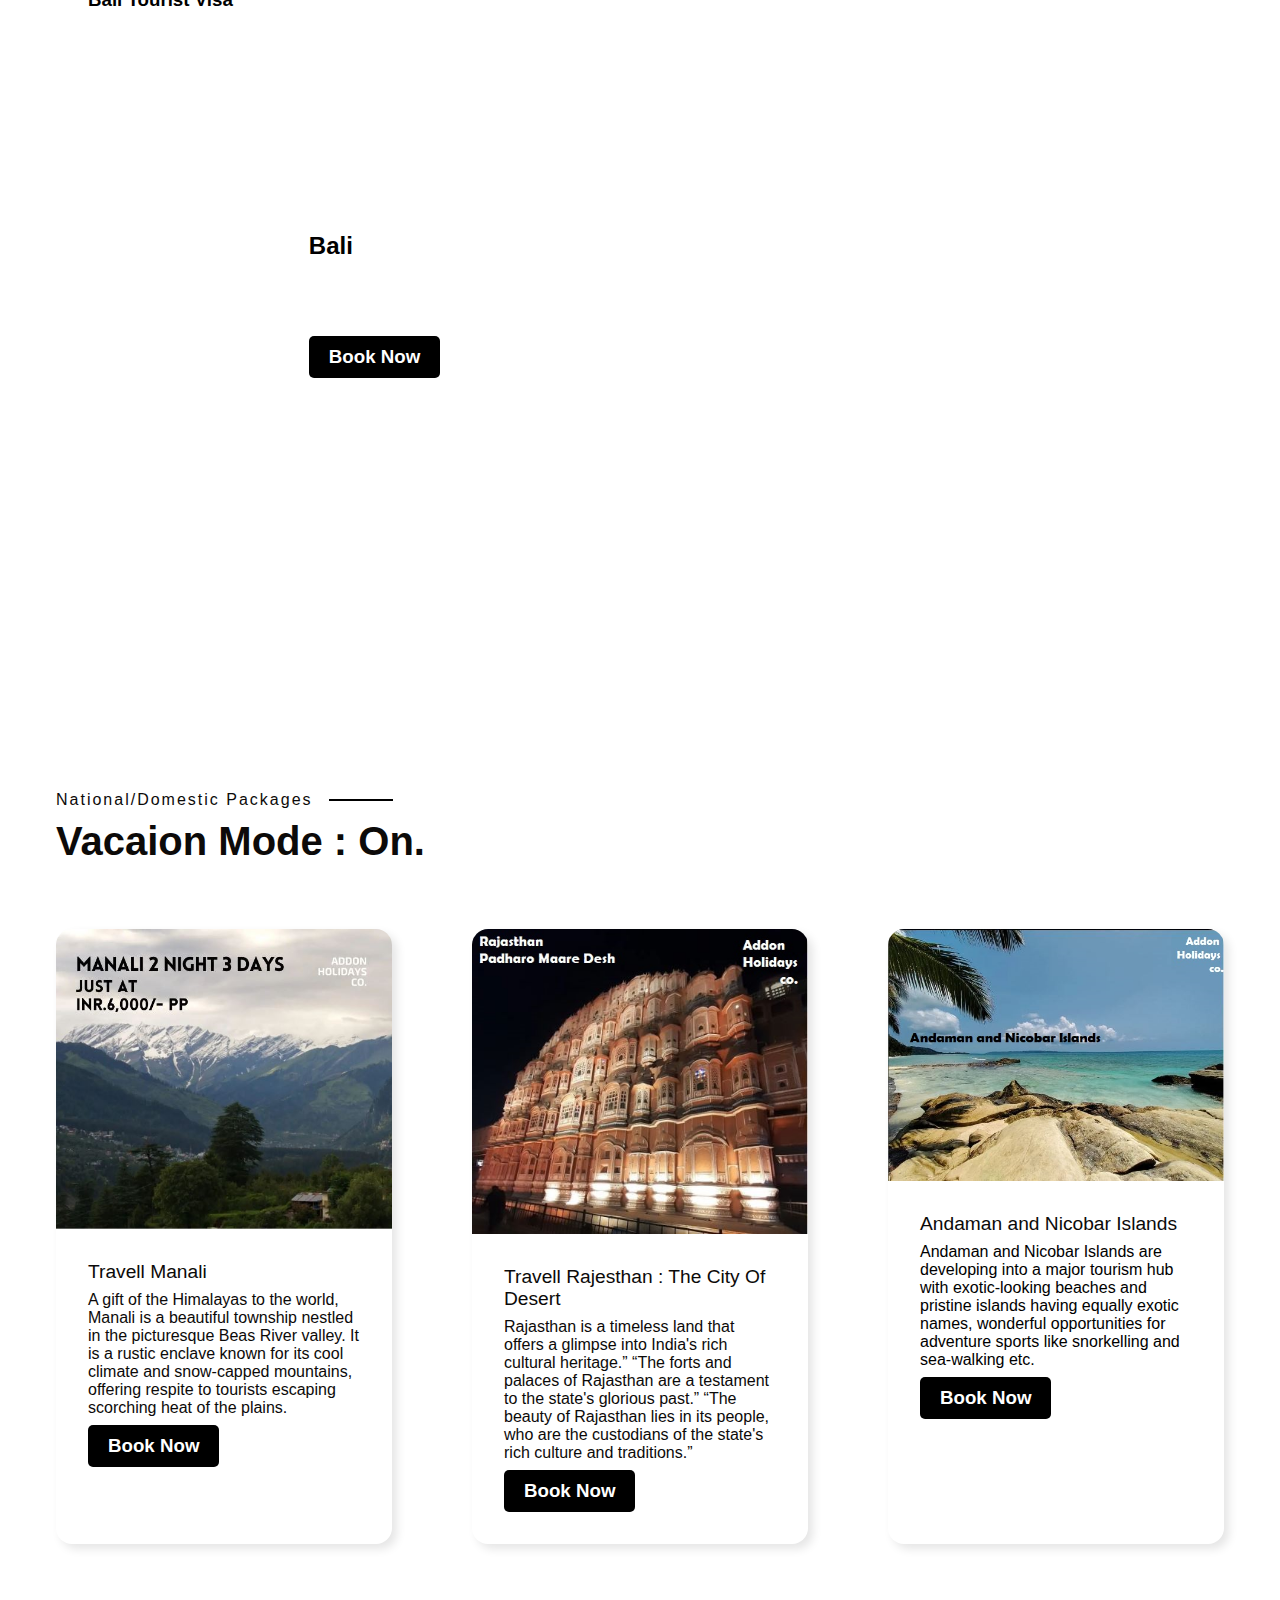
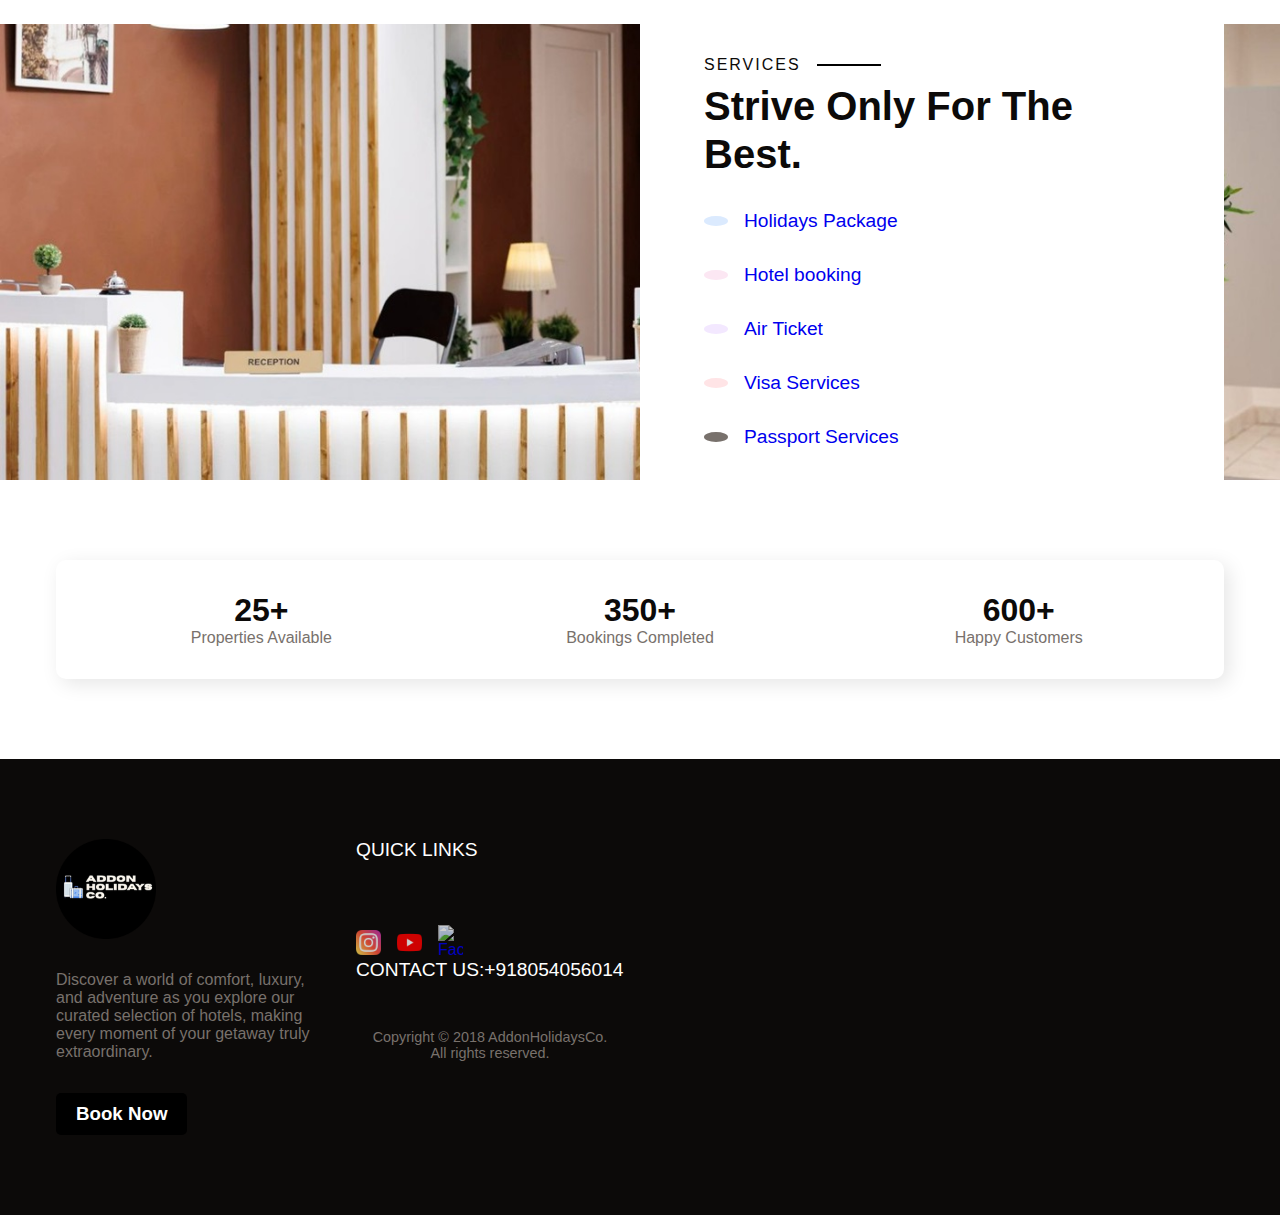
==== commit c0e11c36: "update" ====
--- a/index.html
+++ b/index.html
@@ -29,7 +29,6 @@
           <li><a href="#about">About</a></li>
           <li><a href="#service">Services</a></li>
           <li><a href="#contact">Contact</a></li>
-          <div class="menu-toggle"></div>
 	<div class="profile">
 		<div class="user">
 			<h3>USER</h3>
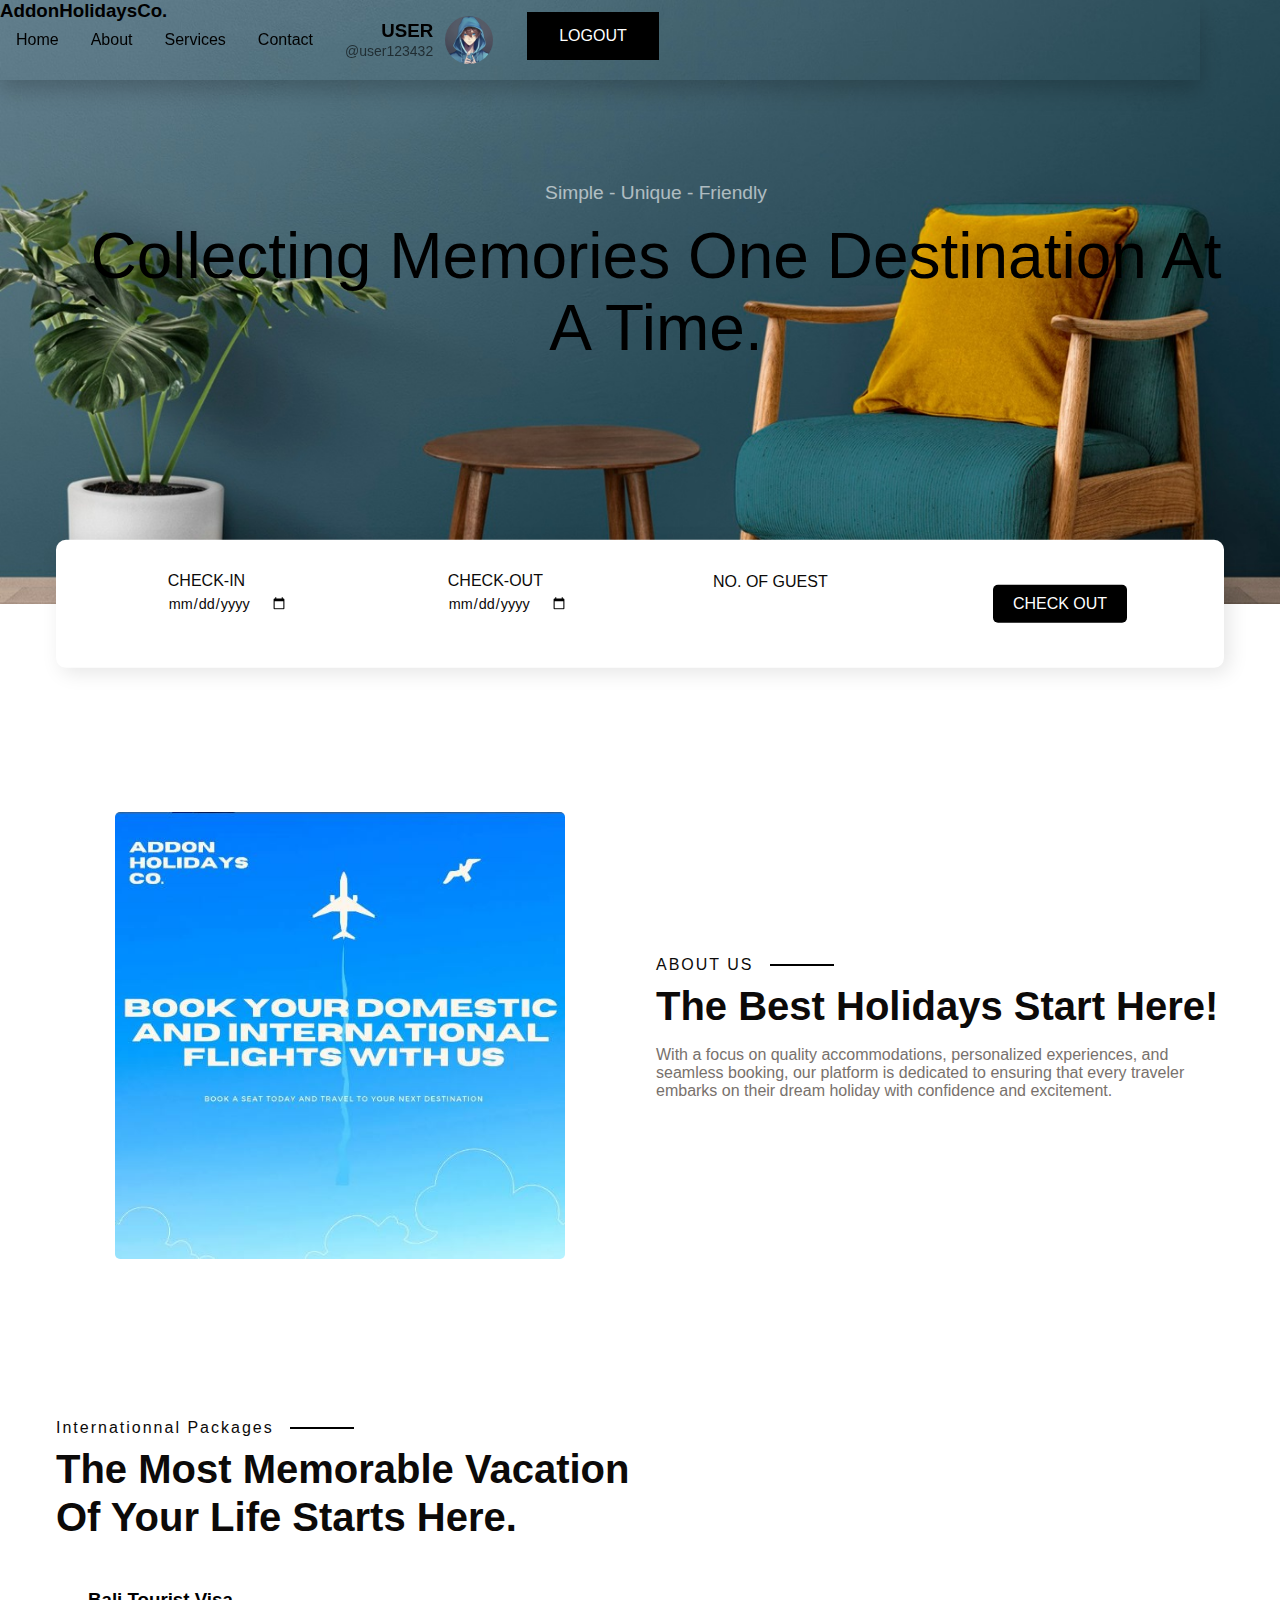
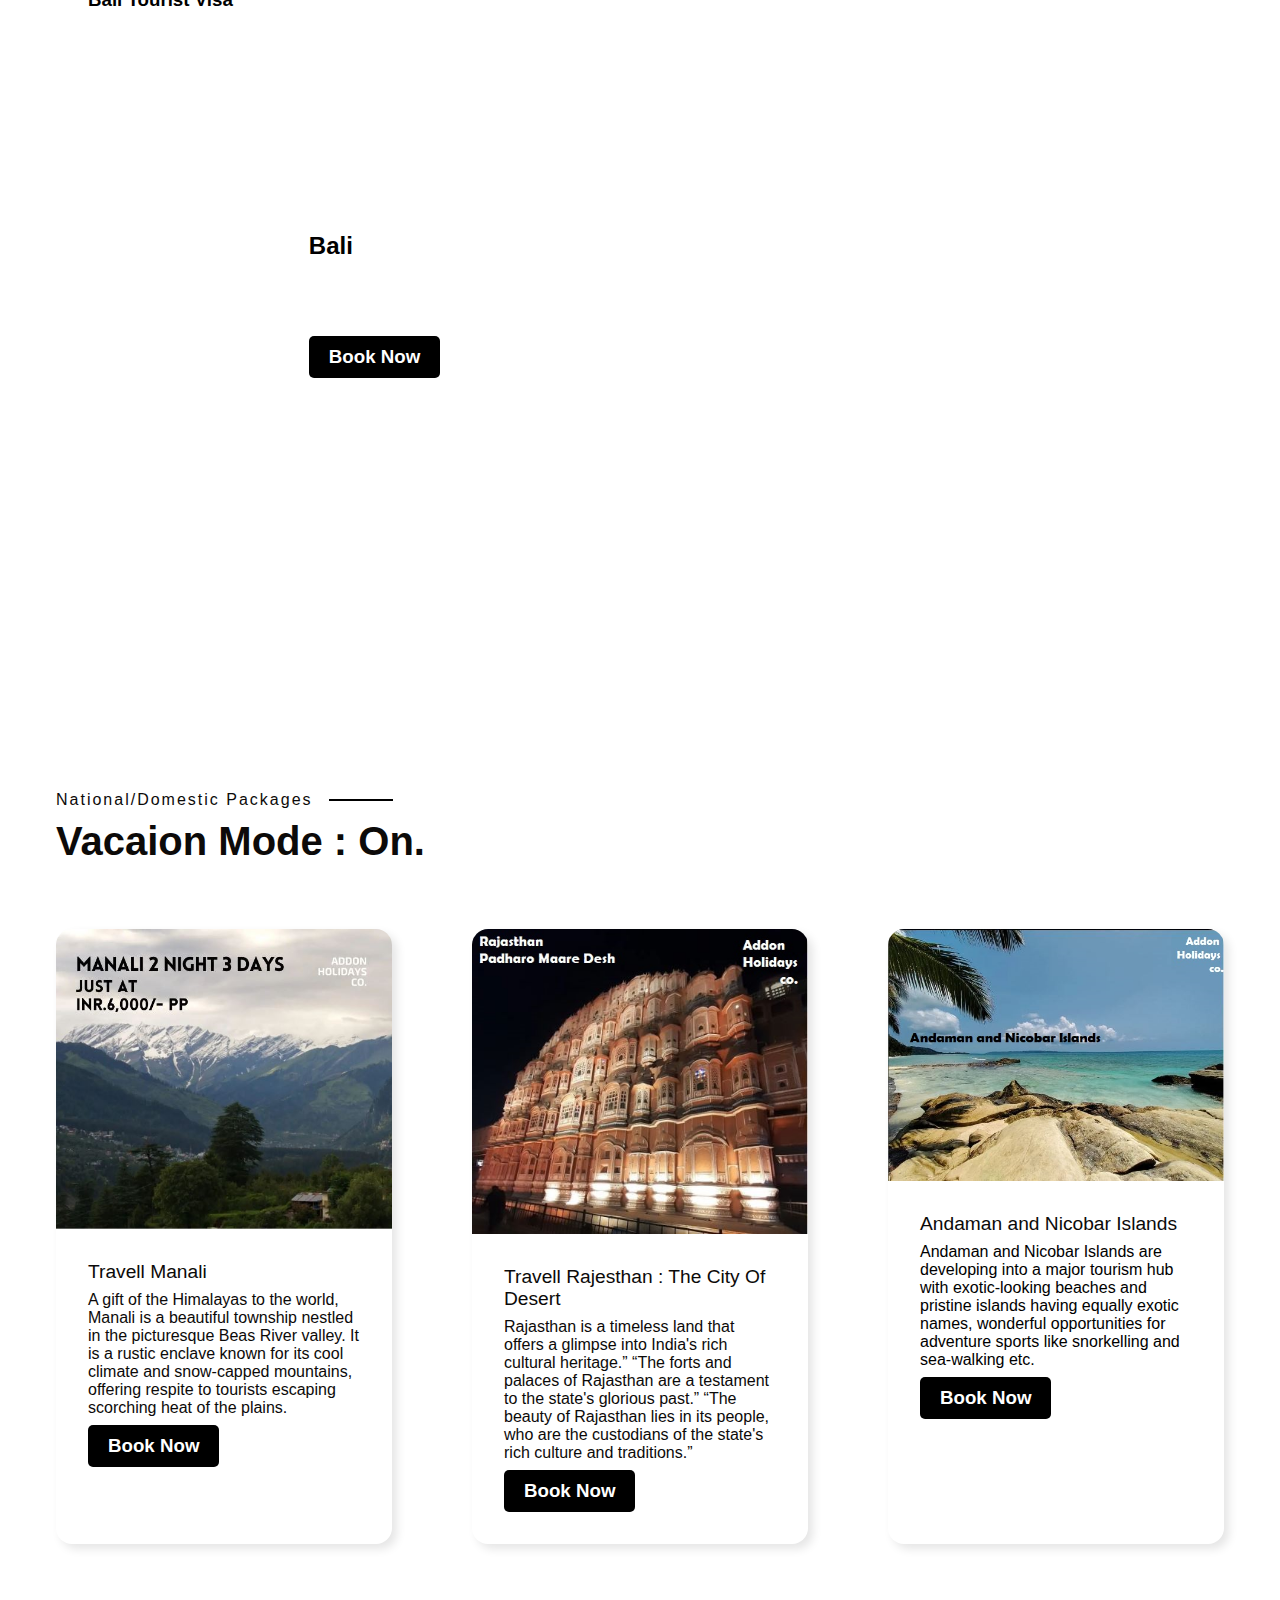
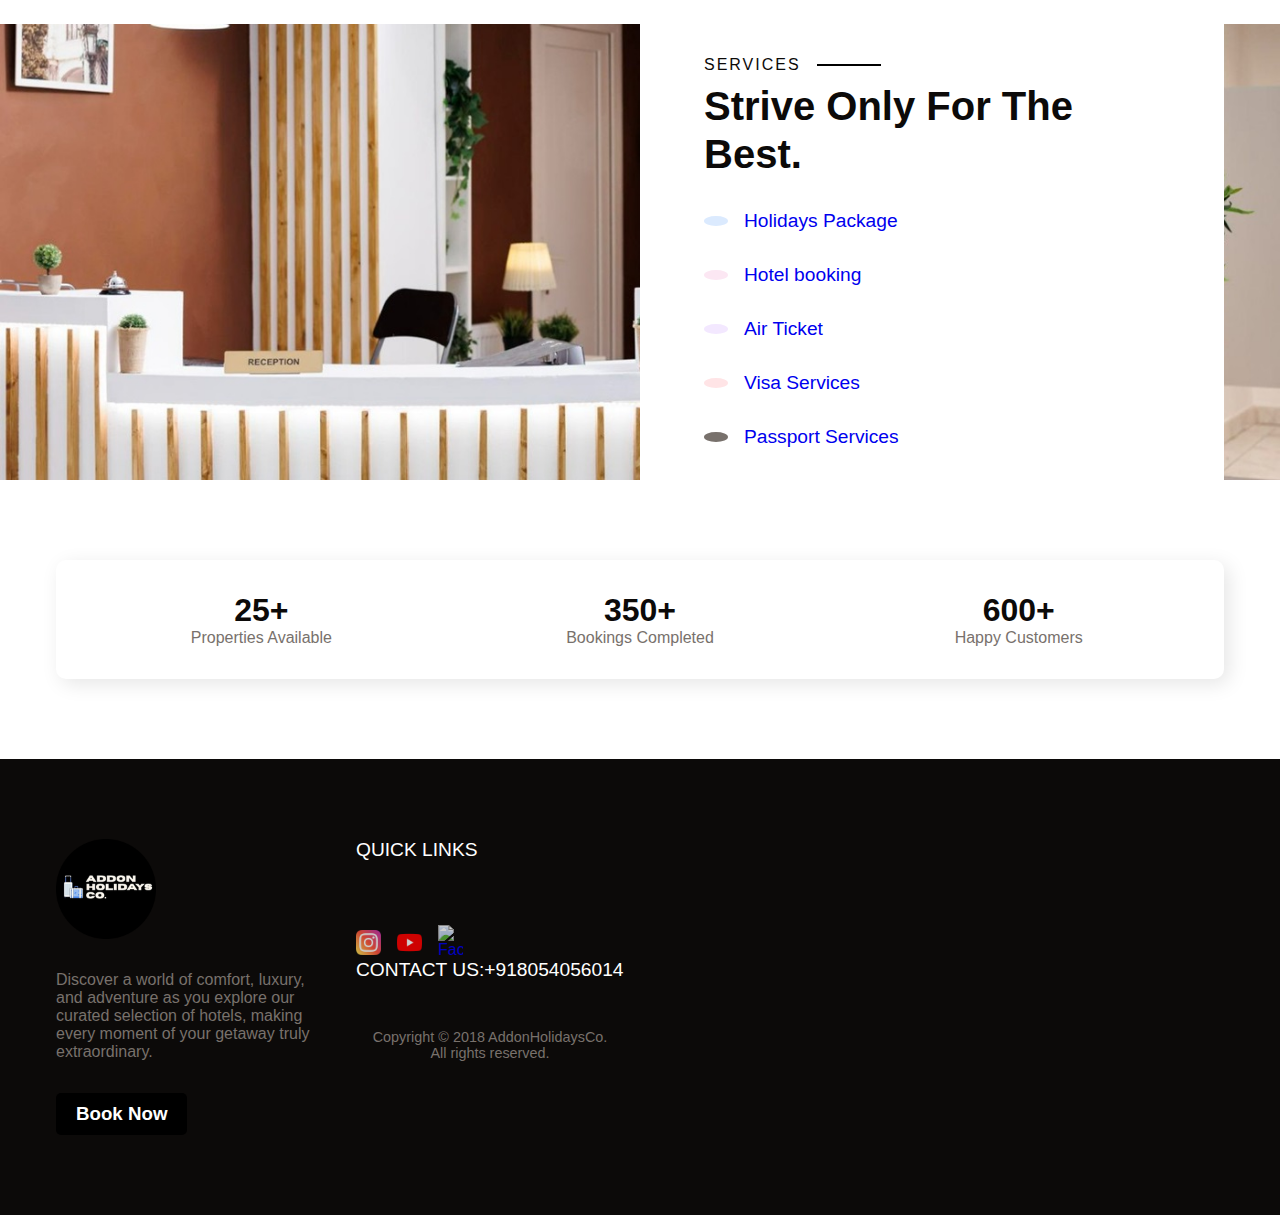
==== commit db8f662a: "update" ====
--- a/index.html
+++ b/index.html
@@ -48,7 +48,7 @@
 		</ul>
 	</div>
           <a href="login.html">
-            <button class="signup-btn">SIGN UP</button>
+            <button class="signup-btn">LOGOUT</button>
           </a>
         </ul>
       </nav>
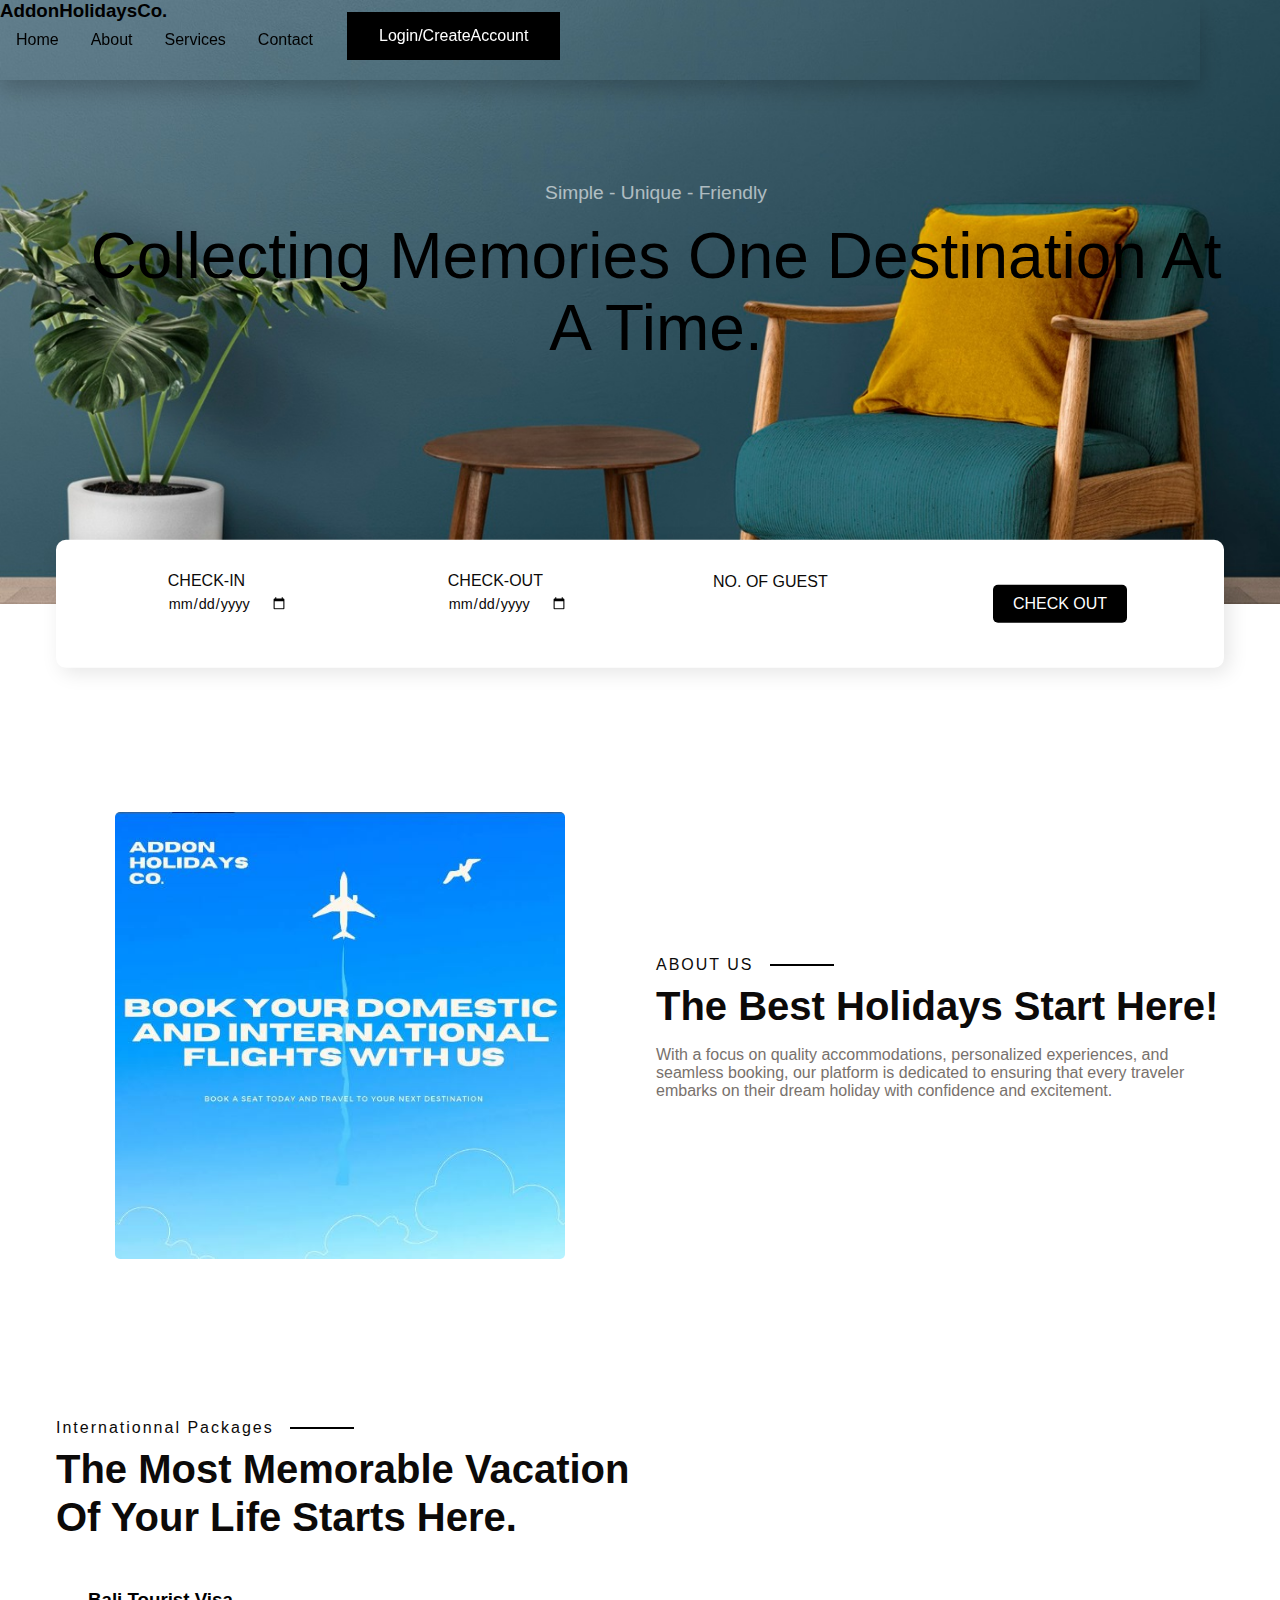
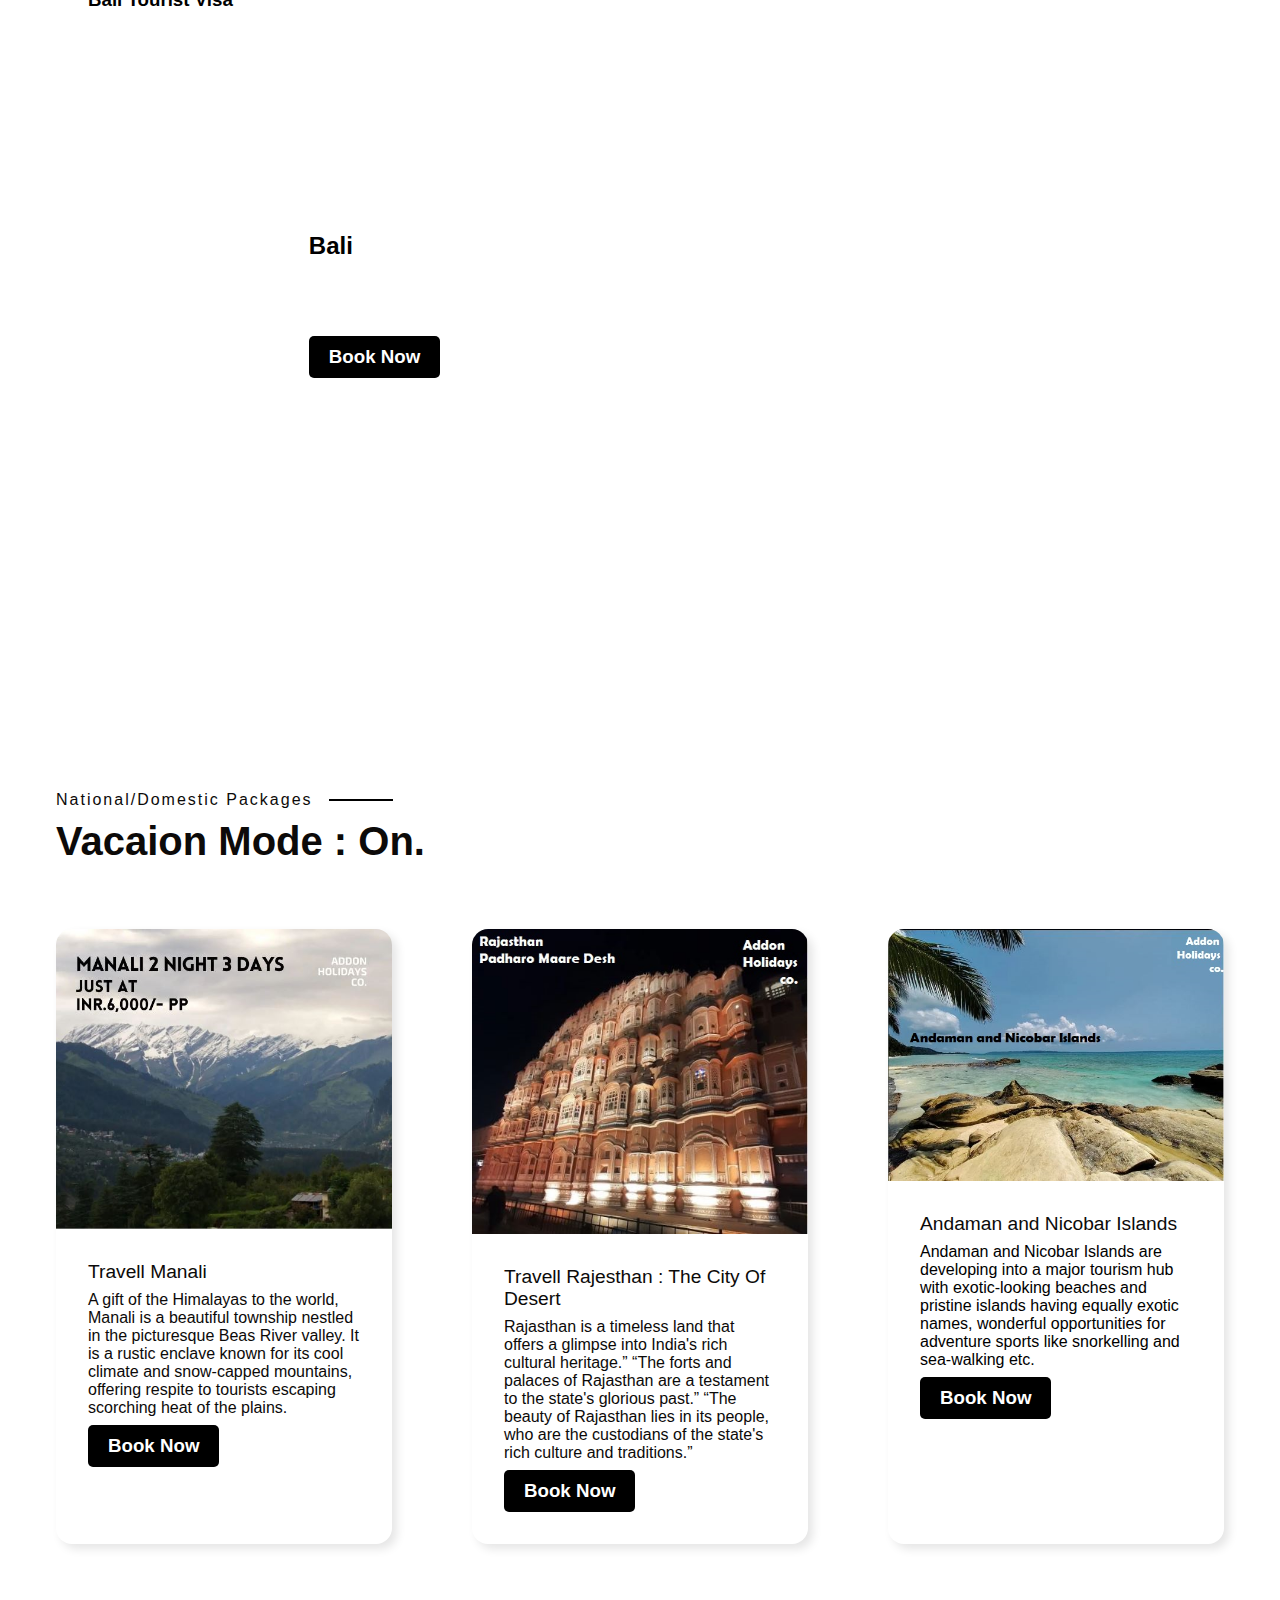
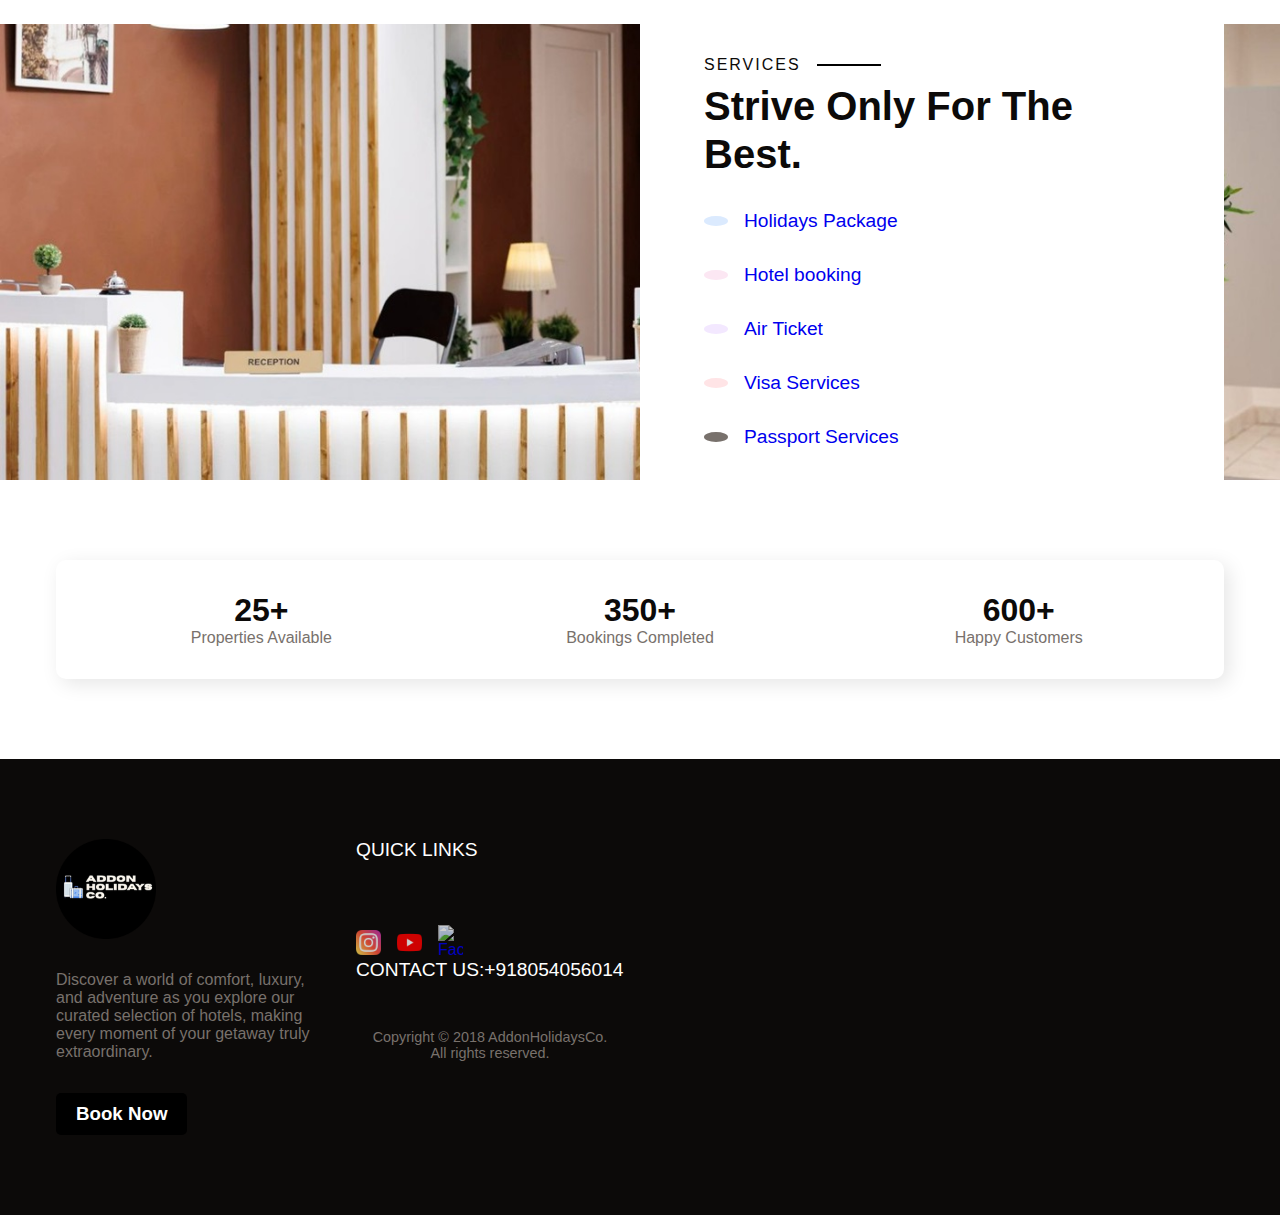
==== commit 3c20f54c: "update" ====
--- a/index.html
+++ b/index.html
@@ -29,26 +29,9 @@
           <li><a href="#about">About</a></li>
           <li><a href="#service">Services</a></li>
           <li><a href="#contact">Contact</a></li>
-	<div class="profile">
-		<div class="user">
-			<h3>USER</h3>
-			<p>@user123432</p>
-		</div>
-		<div class="img-box">
-			<img src="assets/667b67a1c07844028dd8eecbefdd1ec2.webp" alt="some user image">
-		</div>
-	</div>
-	<div class="menu">
-		<ul>
-			<li><a href="#"><i class="ph-bold ph-user"></i>&nbsp;Profile</a></li>
-			<li><a href="#"><i class="ph-bold ph-envelope-simple"></i>&nbsp;Inbox</a></li>
-			<li><a href="#"><i class="ph-bold ph-gear-six"></i>&nbsp;Settings</a></li>
-			<li><a href="#"><i class="ph-bold ph-question"></i>&nbsp;Help</a></li>
-			<li><a href="#"><i class="ph-bold ph-sign-out"></i>&nbsp;Sign Out</a></li>
-		</ul>
-	</div>
+
           <a href="login.html">
-            <button class="signup-btn">LOGOUT</button>
+            <button class="signup-btn">Login/CreateAccount</button>
           </a>
         </ul>
       </nav>
@@ -82,7 +65,7 @@
           </div>
         </div>
         <div class="input__group input__btn">
-          <button class="btn">CHECK OUT</button>
+          <a href="travel.html" class="btn">CHECK OUT</a>
         </div>
       </form>
     </section>
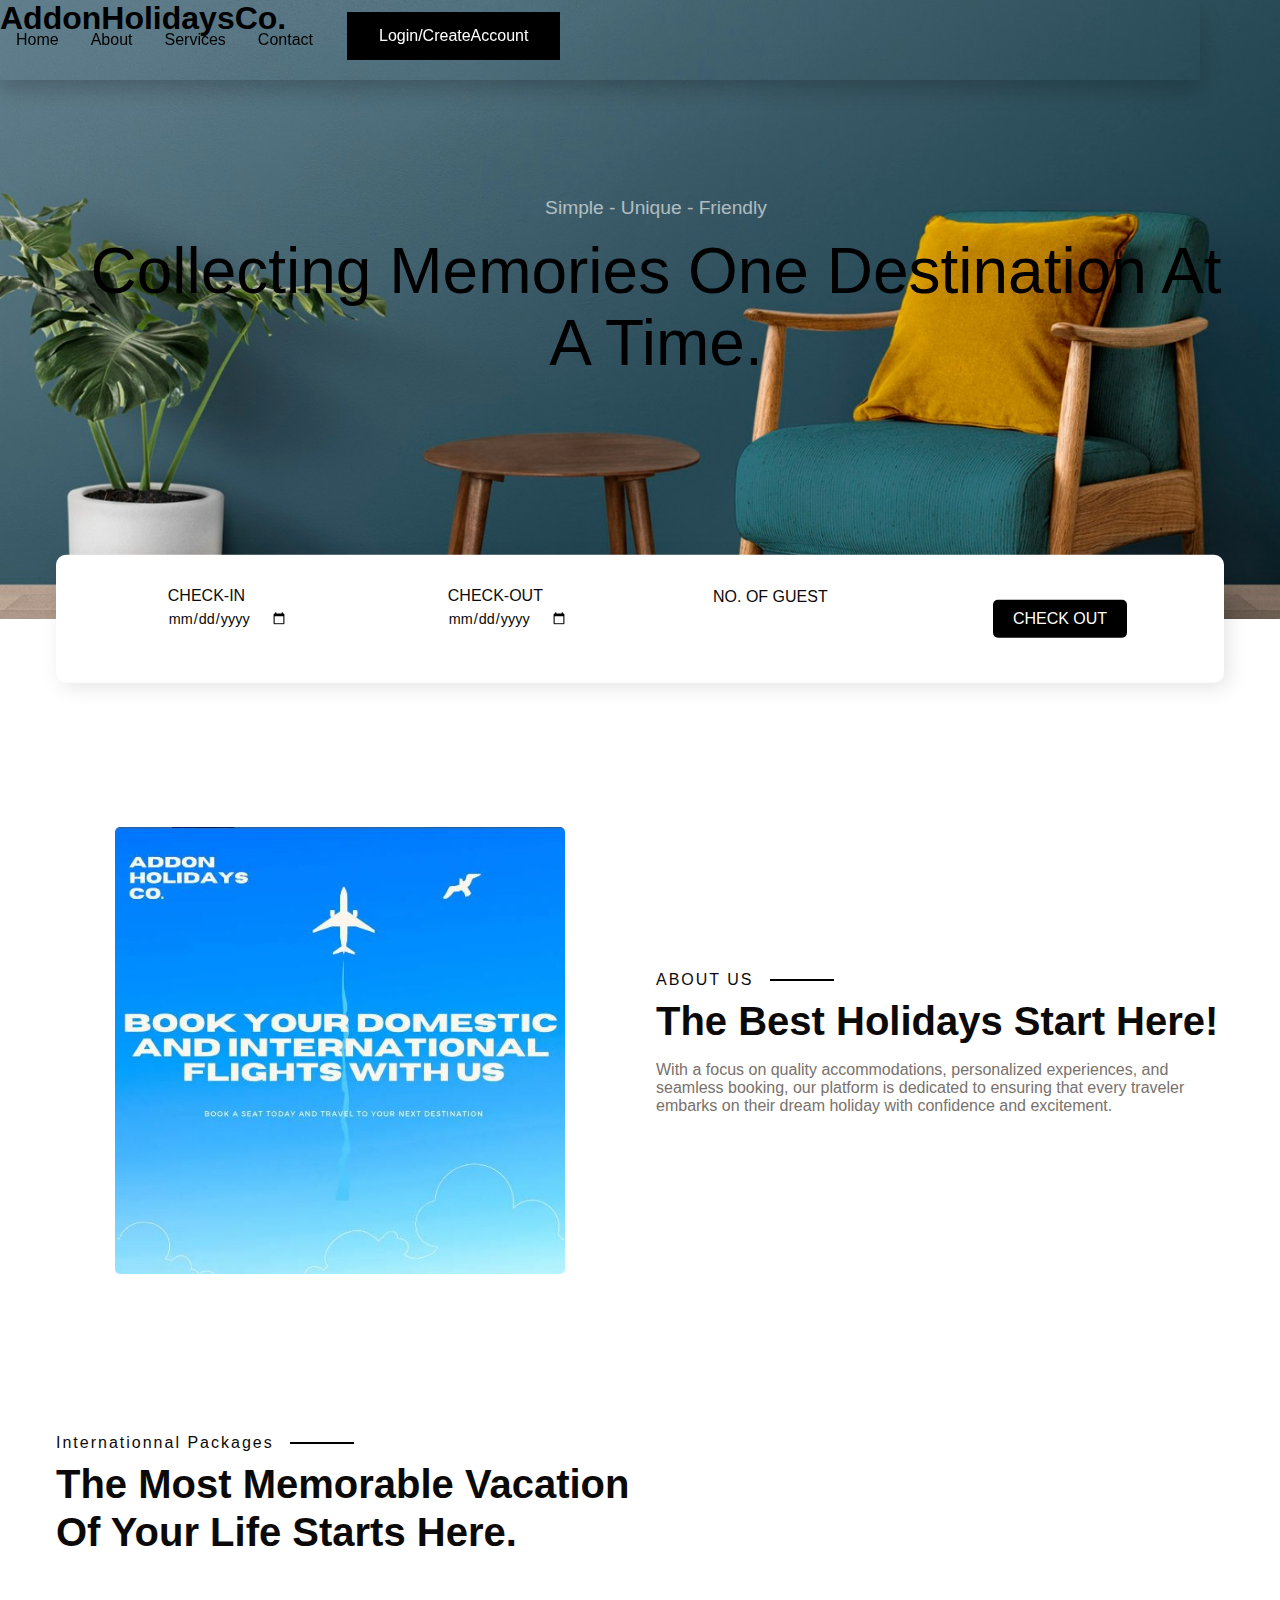
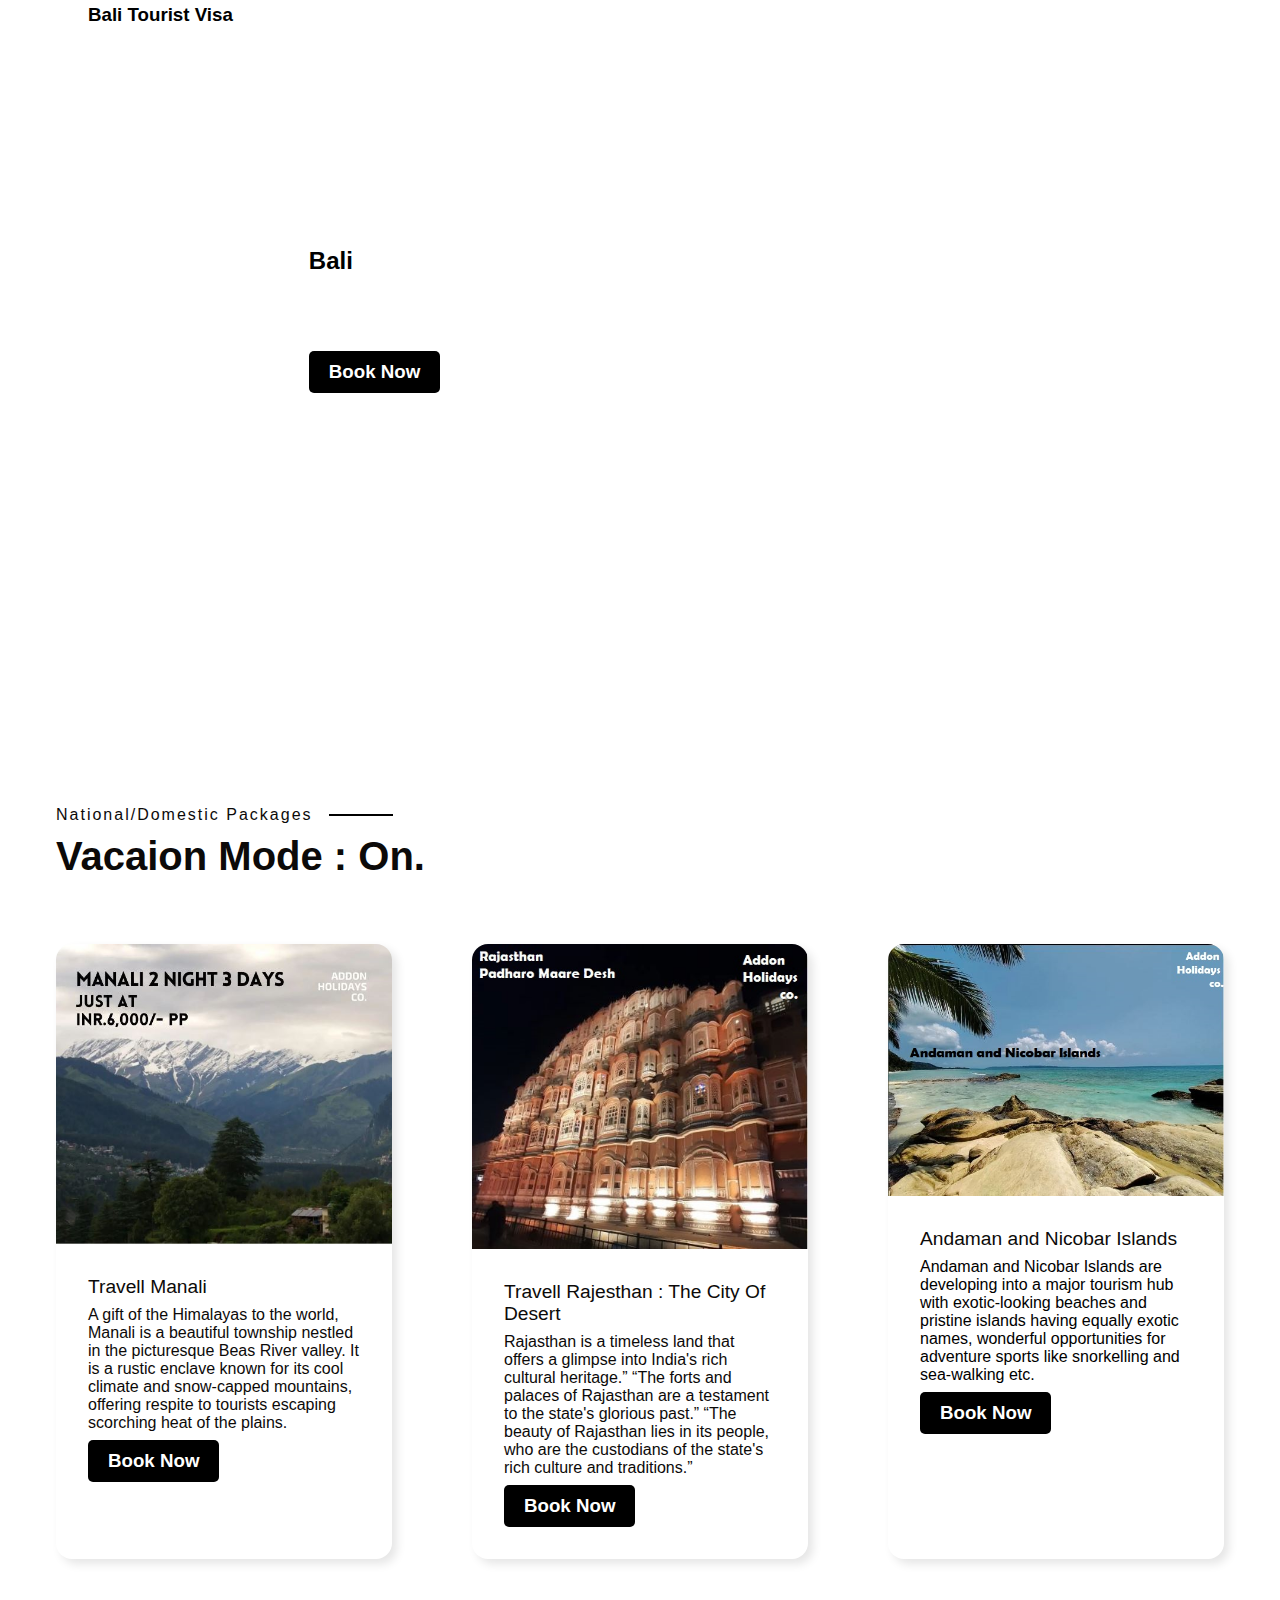
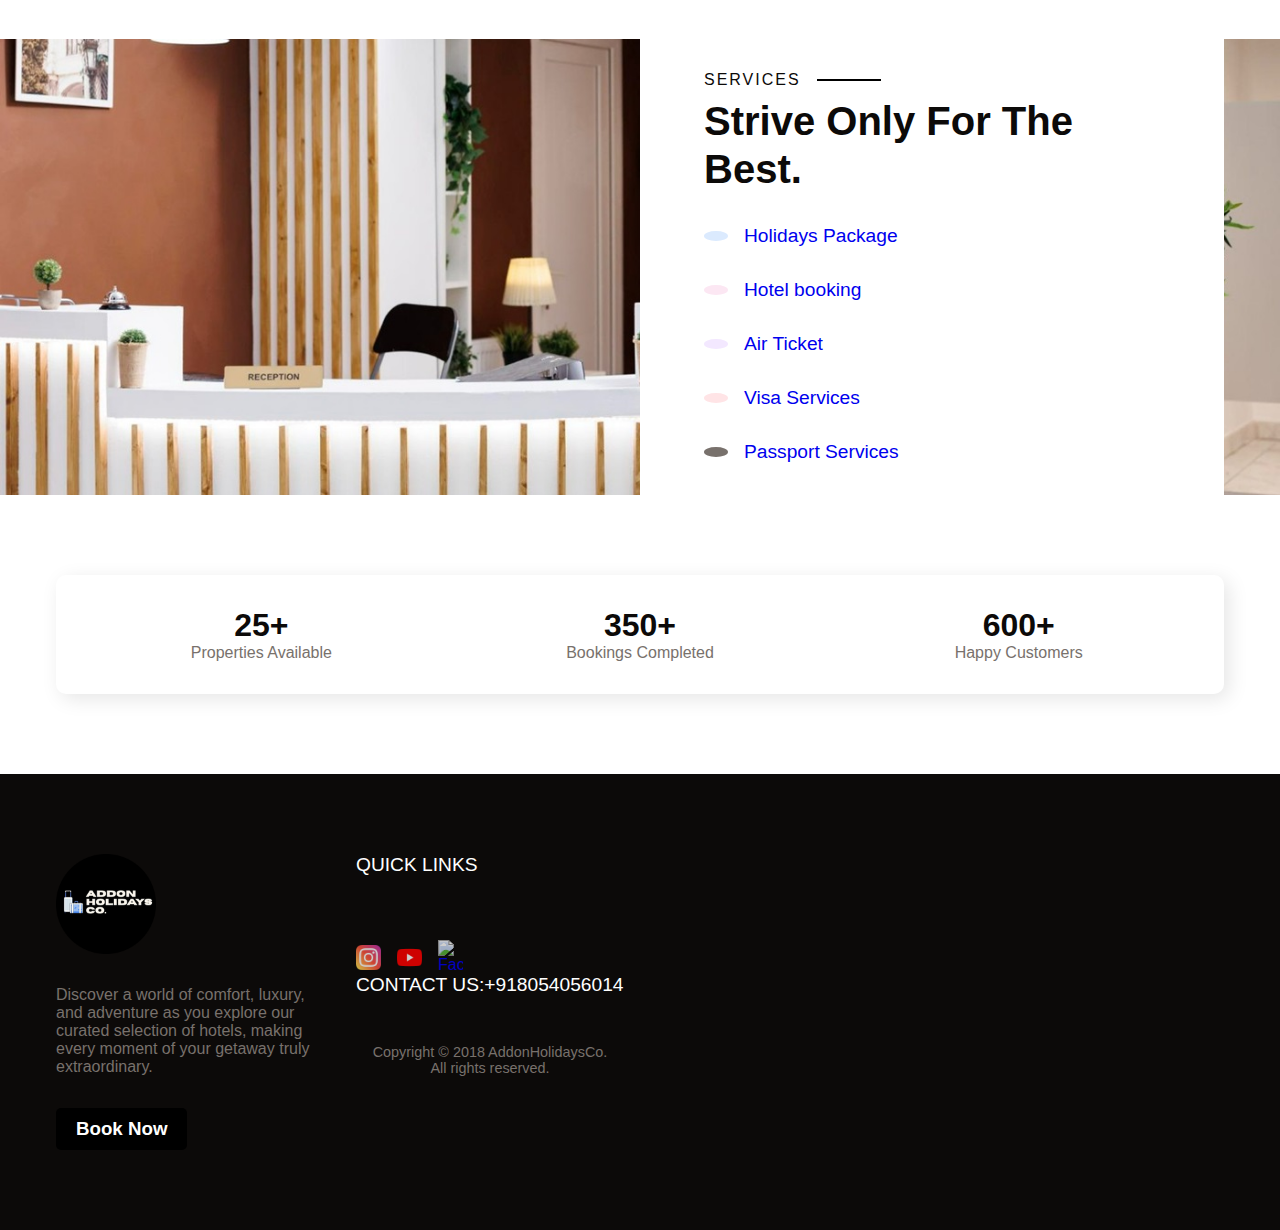
==== commit b9ef43de: "update" ====
--- a/index.html
+++ b/index.html
@@ -16,7 +16,7 @@
   </head>
   <body>
     <header class="header">
-      <p><h3>AddonHolidaysCo.</h3></p>
+      <p><h1>AddonHolidaysCo.</h1></p>
       <div class="nav__bar">
         <div class="logo">
         </div>
